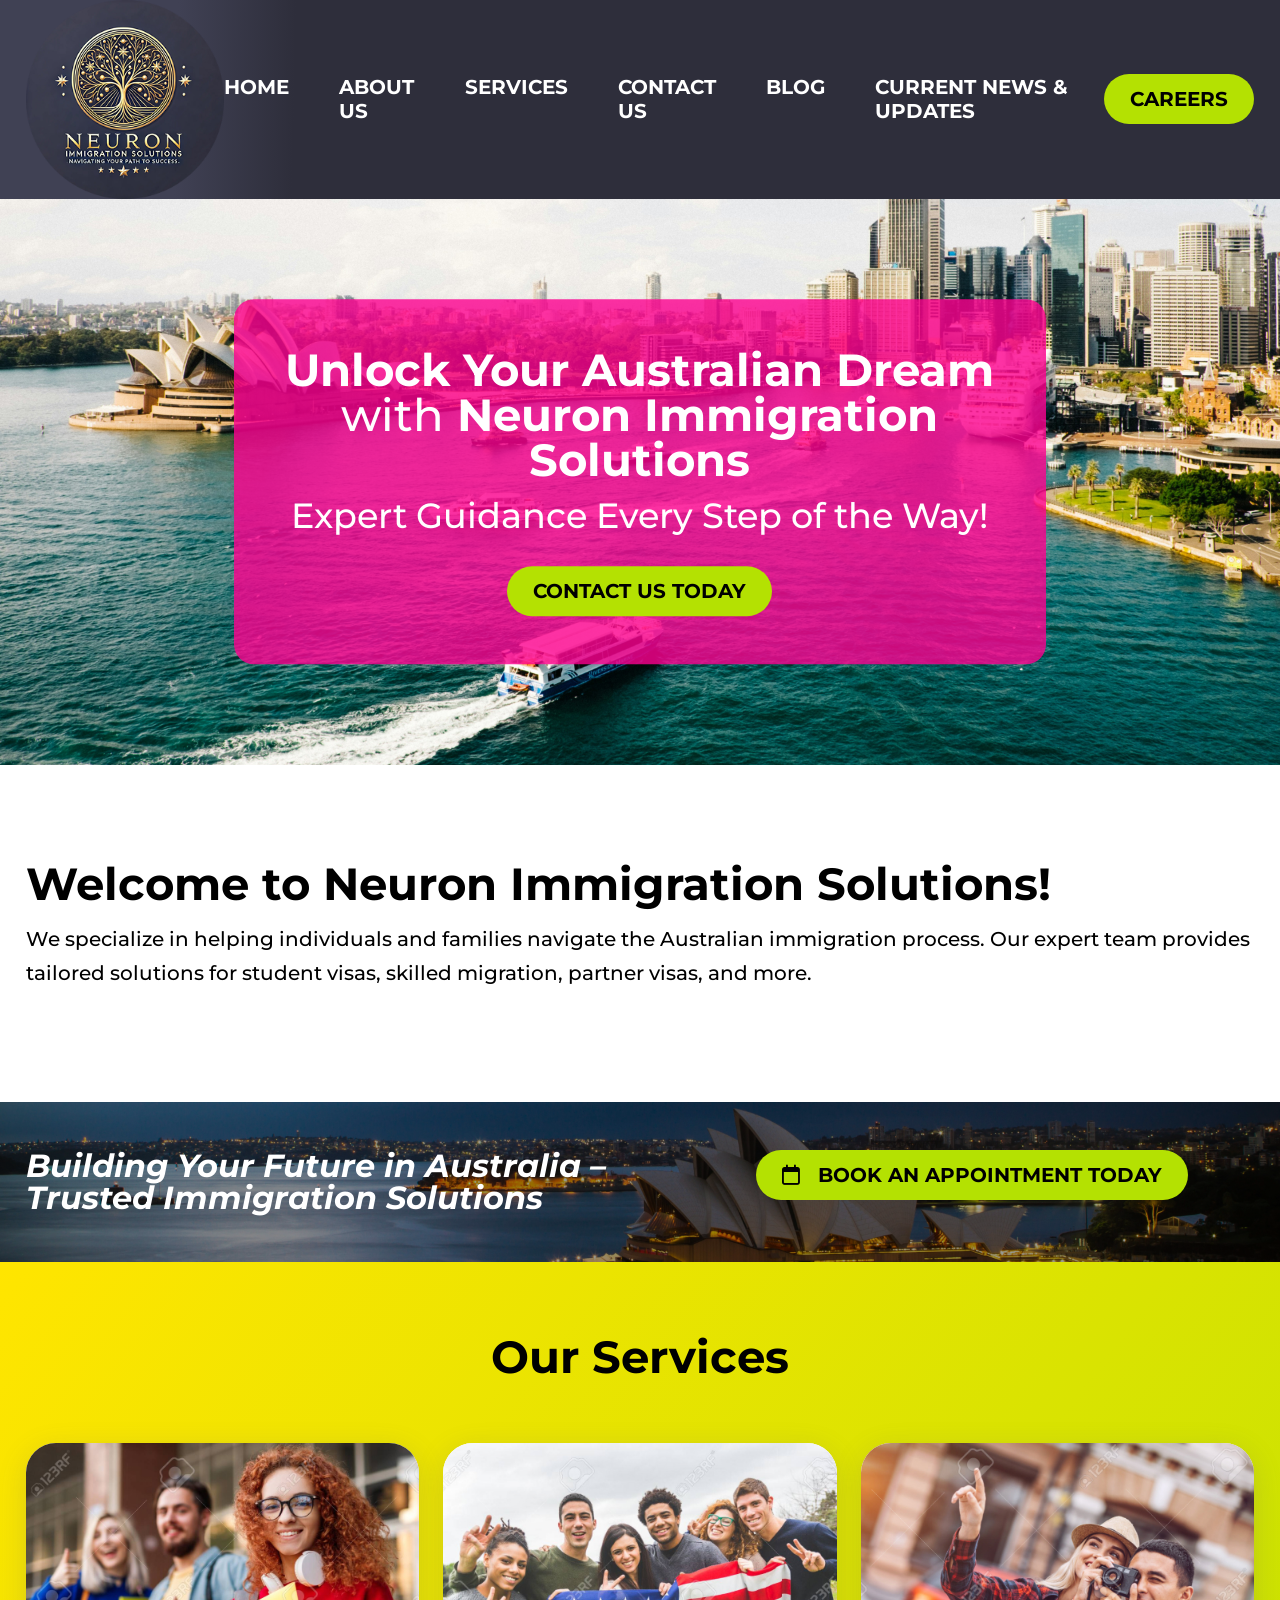
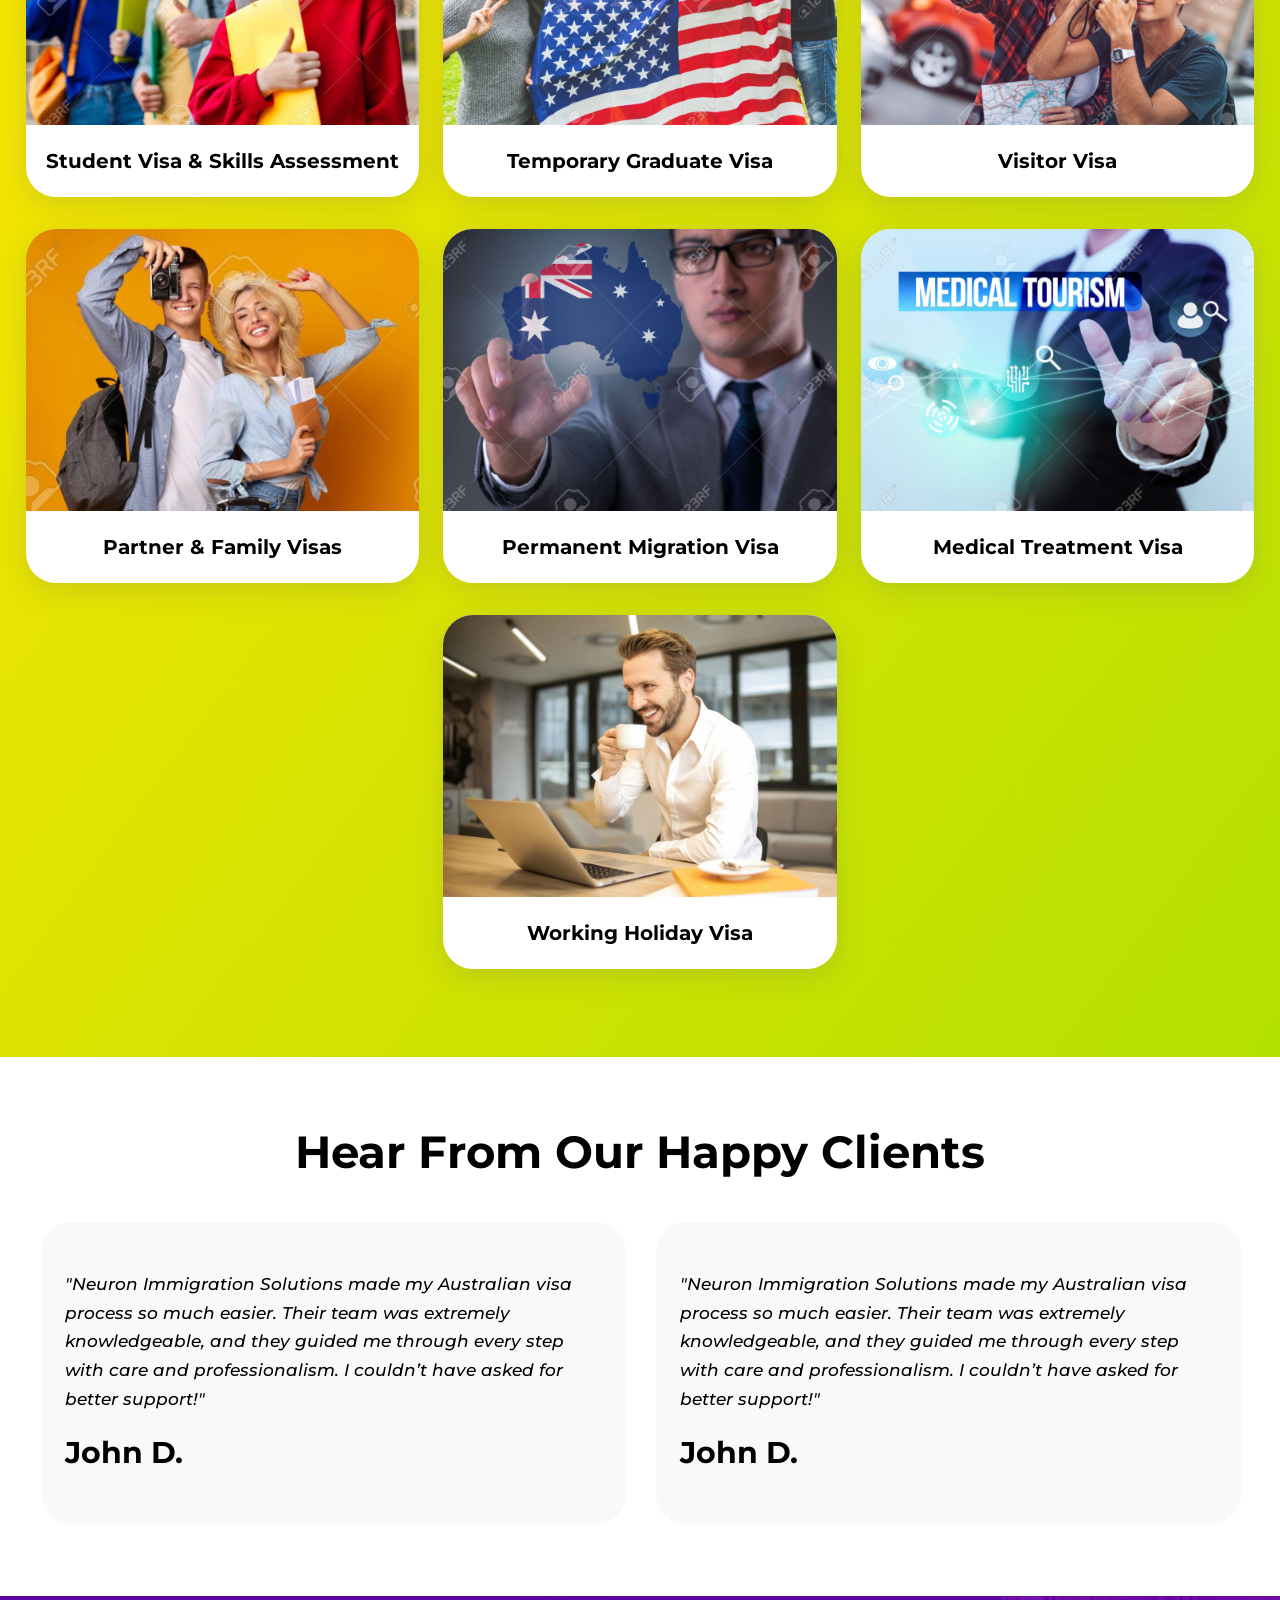
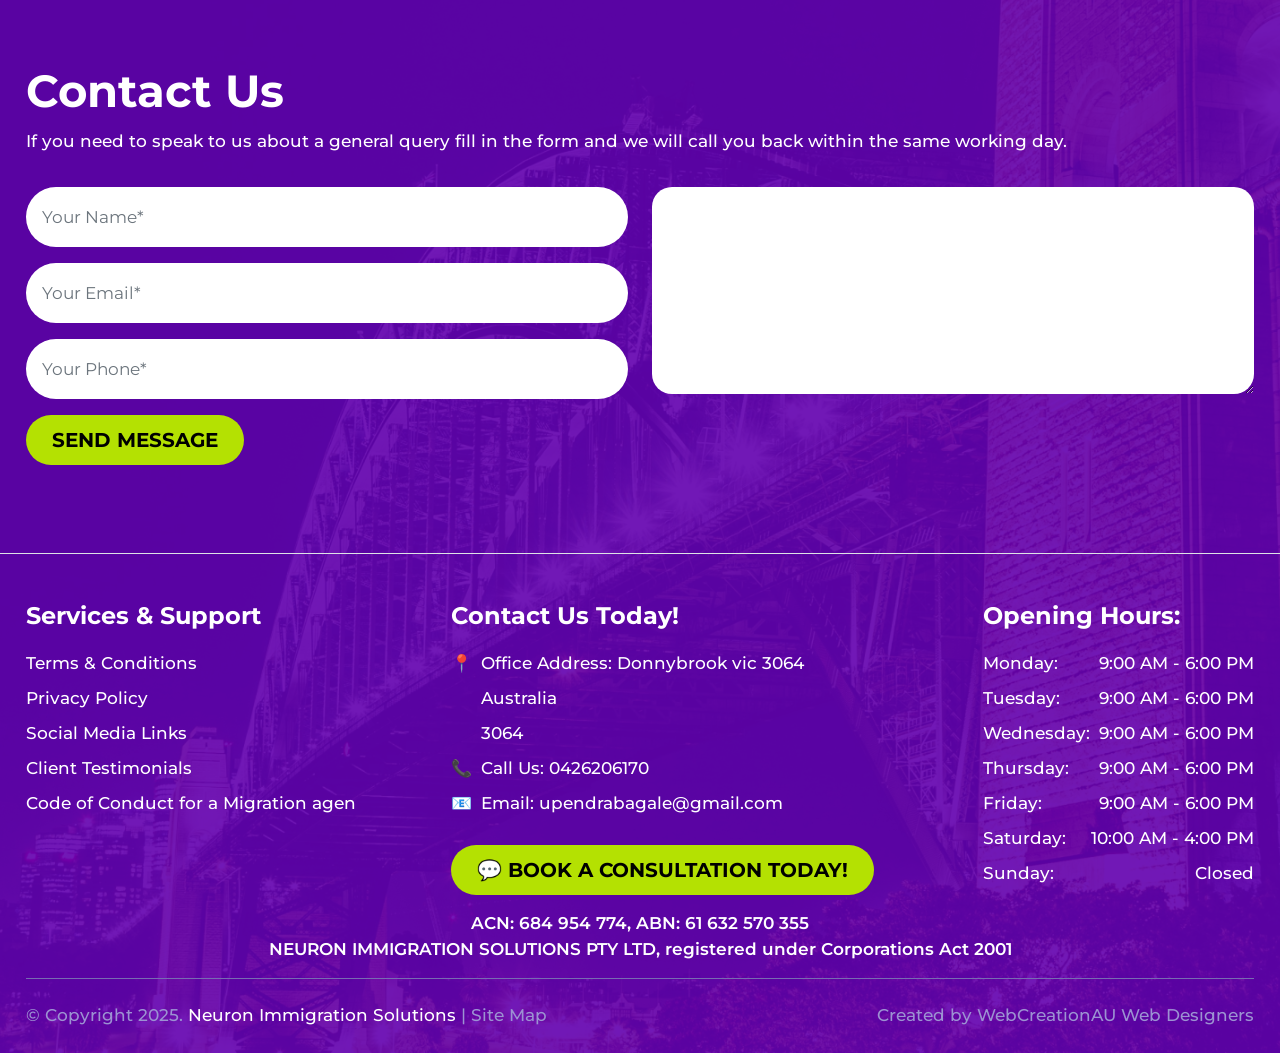
==== index.html @ eaa60837 "first commit" ====
<!DOCTYPE html>
<html lang="en">
   <head>
      <meta charset="UTF-8" >
      <meta name="viewport" content="width=device-width, initial-scale=1.0" >
      <link href="assets/css/bootstrap.min.css" rel="stylesheet" >
      <link rel="stylesheet" href="assets/css/slick.css">
      <link rel="stylesheet" href="assets/css/slick-theme.css">
    <link rel="stylesheet" href="https://cdnjs.cloudflare.com/ajax/libs/font-awesome/6.7.2/css/all.min.css">
      <link rel="stylesheet" href="assets/css/animate.css">
      <link rel="stylesheet" href="assets/css/style.css" >
      <link rel="icon" type="image/icon" href="assets/images/favicon.png" >
      <title>Expoworld</title>
   </head>
   <body>
      <button  onclick="topFunction()" id="ScrollToTop"  title="Go to top" style="display: inline-block;">
         <i class="fa-solid fa-angle-up"></i>   
      </button>
      <header class="  bg-secondary">
         <div class="main-header ">

            <nav class="navbar  navbar-expand-lg p-0  ">
               <div class="container ">
                 <a href="index.html" class="navbar-brand p-0 me-0 ">
                  <img src="assets/images/logo.png" alt="Site Logo" class="img-fluid w-100">
                 </a>
                 <div class="nav-right ">
                  
                     <div class="offcanvas offcanvas-start  " id="navbarOffcanvas"
                           tabindex="-1" aria-labelledby="offcanvasNavbarLabel">
                           <div class="offcanvas-header d-block d-lg-none">
                           <button type="button" class="btn-close btn-close-white text-reset" data-bs-dismiss="offcanvas" aria-label="Close"></button>
                           </div>
                           <div class="offcanvas-body d-lg-flex align-items-center gap-xl-4 gap-3 py-xl-0 py-2">          
                           <ul class="navbar-nav justify-content-lg-end flex-grow-1 ">
                              <li class="nav-item">
                                 <a class="nav-link active" href="index.html">Home </a>
                              </li>
                              <li class="nav-item">
                                 <a class="nav-link " href="#">About Us  </a>
                              </li>
                            
                              <li class="nav-item">
                                 <a class="nav-link " href="#">Services </a>
                              </li>
                              <li class="nav-item">
                                 <a class="nav-link " href="#">Contact Us </a>
                              </li>
                              <li class="nav-item">
                                 <a class="nav-link " href="#"> Blog </a>
                              </li>
                              <li class="nav-item">
                                 <a class="nav-link " href="#"> Current News & Updates </a>
                              </li>
                              
                           </ul>
                           
                           <div class="nav-btns">
                              <a href="#" class="btn btn-warning">
                                 Careers
                              </a>
                           </div>
                           
                           
                           </div>
                     </div>  
                     <button class="navbar-toggler ms-3" type="button"
                     data-bs-toggle="offcanvas" 
                     data-bs-target="#navbarOffcanvas"
                     aria-controls="navbarOffcanvas"
                     aria-expanded="false" aria-label="Toggle navigation">
                     <span class="navbar-toggler-icon">
                        <i class="fa-solid fa-bars"></i>
                     </span>
                  </button>
                 </div>
                

               </div>
             </nav>
         </div>
      </header>




      <div class="banner-sec">
         <div id="carouselExampleCaptions" class="carousel slide" >

            <div class="carousel-inner position-relative">
              <div class="carousel-item active">
                <img src="assets/images/hero-banner.jpg" class="img-fluid w-100 h-100 object-cover" alt="Hero banner">
                  <div class="container position-absolute top-50 start-50 translate-middle   w-100 ">
                     <div class="row justify-content-center">
                        <div class="col-md-8">
                           <div class="banner-wrap py-5 px-3 bg-danger rounded-2">
                              <div class="carousel-text text-center  wow animate__fadeInUp">
                             
                                 <h1 class="fw-700 text-white mb-2 ">
                                    Unlock Your Australian Dream <span class="fw-500">with</span> Neuron Immigration Solutions
                                 </h1>
                                 <p class="fs-35 fw-500 text-white mb-4">
                                    Expert Guidance Every Step of the Way!
                                 </p>
                                 
                                <a href="#" class="btn btn-warning">
                                 Contact Us today
                                </a>
                                
                               </div>
                           </div>
                        </div>
                     </div>
                  </div>
              </div>


            </div>

          </div>
      </div>


      <div class="welcome-sec py-5">
         <div class="container py-lg-5">
            <div class="welcome-wrap">
               <div class="welcome-text">
                  <h2 class="h1 fw-700 text-black-50 mb-3">
                     Welcome to Neuron Immigration Solutions!
                  </h2>
                  <p class="fs-20 fw-500 lh-1-7">
                     We specialize in helping individuals and families navigate the Australian immigration process. Our expert team provides tailored solutions for student visas, skilled migration, partner visas, and more.
                  </p>
               </div>
            </div>
         </div>
      </div>

      <div class="appointment-sec py-5">
         <div class="container position-relative">
            <div class="row">
               <div class="col-md-7">
                  <div class="appointment-text">
                     <h2 class="fs-50 lh-1 fw-700 mb-0 text-white">
                       <i> Building Your Future in Australia – Trusted Immigration Solutions</i>
                     </h2>
                  </div>
               </div>
               <div class="col-md-5">
                  <div class="appointment-btn">
                     <a href="#" class="btn btn-warning">
                        <i class="fa-regular fa-calendar"></i>
                        &nbsp;
                        Book an Appointment Today
                     </a>
                  </div>
               </div>
            </div>
         </div>
      </div>
      <div class="services-sec py-5 bg-warning">
         <div class="container py-lg-4">
            <div class="services-heading text-center">
               <h2 class=" h1 fw-700 mb-5 ">
                  Our Services
               </h2>
            </div>
            <div class="row justify-content-center">
               <div class="col-md-4 my-3 ">
                  <div class="services-wrap bg-white overflow-hidden rounded-3">
                     <div class="services-img">
                        <img src="assets/images/services-img-1.jpg" alt="Services Img" class="img-fluid w-100 h-100 object-cover">
                     </div>
                     <div class="services-text text-center py-4 px-1">
                        <h4 class="mb-0 fs-20 fw-700">
                           Student Visa & Skills Assessment
                        </h4>
                     </div>
                  </div>
               </div>
               <div class="col-md-4 my-3 ">
                  <div class="services-wrap bg-white overflow-hidden rounded-3">
                     <div class="services-img">
                        <img src="assets/images/services-img-2.jpg" alt="Services Img" class="img-fluid w-100 h-100 object-cover">
                     </div>
                     <div class="services-text text-center py-4 px-1">
                        <h4 class="mb-0 fs-20 fw-700">
                           Temporary Graduate Visa
                        </h4>
                     </div>
                  </div>
               </div>
               <div class="col-md-4 my-3 ">
                  <div class="services-wrap bg-white overflow-hidden rounded-3">
                     <div class="services-img">
                        <img src="assets/images/services-img-3.jpg" alt="Services Img" class="img-fluid w-100 h-100 object-cover">
                     </div>
                     <div class="services-text text-center py-4 px-1">
                        <h4 class="mb-0 fs-20 fw-700">
                           Visitor Visa
                        </h4>
                     </div>
                  </div>
               </div>
               <div class="col-md-4 my-3 ">
                  <div class="services-wrap bg-white overflow-hidden rounded-3">
                     <div class="services-img">
                        <img src="assets/images/services-img-4.jpg" alt="Services Img" class="img-fluid w-100 h-100 object-cover">
                     </div>
                     <div class="services-text text-center py-4 px-1">
                        <h4 class="mb-0 fs-20 fw-700">
                           Partner & Family Visas
                        </h4>
                     </div>
                  </div>
               </div>
               <div class="col-md-4 my-3 ">
                  <div class="services-wrap bg-white overflow-hidden rounded-3">
                     <div class="services-img">
                        <img src="assets/images/services-img-5.jpg" alt="Services Img" class="img-fluid w-100 h-100 object-cover">
                     </div>
                     <div class="services-text text-center py-4 px-1">
                        <h4 class="mb-0 fs-20 fw-700">
                           Permanent Migration Visa
                        </h4>
                     </div>
                  </div>
               </div>
               <div class="col-md-4 my-3 ">
                  <div class="services-wrap bg-white overflow-hidden rounded-3">
                     <div class="services-img">
                        <img src="assets/images/services-img-6.jpg" alt="Services Img" class="img-fluid w-100 h-100 object-cover">
                     </div>
                     <div class="services-text text-center py-4 px-1">
                        <h4 class="mb-0 fs-20 fw-700">
                           Medical Treatment Visa
                        </h4>
                     </div>
                  </div>
               </div>
               <div class="col-md-4 my-3 ">
                  <div class="services-wrap bg-white overflow-hidden rounded-3">
                     <div class="services-img">
                        <img src="assets/images/services-img-7.jpg" alt="Services Img" class="img-fluid w-100 h-100 object-cover">
                     </div>
                     <div class="services-text text-center py-4 px-1 ">
                        <h4 class="mb-0 fs-20 fw-700">
                           Working Holiday Visa
                        </h4>
                     </div>
                  </div>
               </div>
            </div>
         </div>
      </div>

      <div class="testimonial-sec py-5">
         <div class="container py-lg-4">
            <div class="testimonial-heading text-center">
               <h2 class="h1 fw-700 mb-5">
                  Hear From Our Happy Clients
               </h2>
            </div>
            <div class="testimonial-wrap">
               <div class="testimonial-bx px-4 py-5 bg-light rounded-3">
                  <p class="fs-17 fw-500 lh-1-7 mb-4">
                     <i>
                        "Neuron Immigration Solutions made my Australian visa process so much easier. Their team was extremely knowledgeable, and they guided me through every step with care and professionalism. I couldn’t have asked for better support!"
                     </i>
                  </p>
                  <h4 class="fs-30 lh-1 fw-700 ">
                     John D.
                  </h4>
               </div>
               <div class="testimonial-bx px-4 py-5 bg-light rounded-3">
                  <p class="fs-17 fw-500 lh-1-7 mb-4">
                     <i>
                        "Neuron Immigration Solutions made my Australian visa process so much easier. Their team was extremely knowledgeable, and they guided me through every step with care and professionalism. I couldn’t have asked for better support!"
                     </i>
                  </p>
                  <h4 class="fs-30 lh-1 fw-700 ">
                     John D.
                  </h4>
               </div>
               <div class="testimonial-bx px-4 py-5 bg-light rounded-3">
                  <p class="fs-17 fw-500 lh-1-7 mb-4">
                     <i>
                        "Neuron Immigration Solutions made my Australian visa process so much easier. Their team was extremely knowledgeable, and they guided me through every step with care and professionalism. I couldn’t have asked for better support!"
                     </i>
                  </p>
                  <h4 class="fs-30 lh-1 fw-700 ">
                     John D.
                  </h4>
               </div>
            </div>
         </div>
      </div>

      <div class="marge-sec position-relative">
         <div class="contact-sec py-5 position-relative border-1 border-bottom">
            <div class="container py-lg-4">
               <div class="contact-heading">
                  <h2 class="h1 fw-700 mb-3 text-white">
                     Contact Us
                  </h2>
                  <p class="fs-17 fw-500 text-white">
                     If you need to speak to us about a general query fill in the form and we will call you back within the same working day.
                  </p>
               </div>
               <form>
                  <div class="row">
                     <div class="col-md-6">
                        <div class="form-group my-3">
                           <input type="text" placeholder="Your Name*" class="form-control rounded-pill border-0 fs-17 px-3">
                        </div>
                        <div class="form-group my-3">
                           <input type="email" placeholder="Your Email*" class="form-control rounded-pill border-0 fs-17 px-3">
                        </div>
                        <div class="form-group my-3">
                           <input type="tel" placeholder="Your Phone*" class="form-control rounded-pill border-0 fs-17 px-3">
                        </div>
                         <div class="form-group my-3">
                           <button class="btn btn-warning">
                              send message
                           </button>
                        </div>
                     </div>
                     <div class="col-md-6">
                        <div class="form-group text-area-group my-3">
                           <textarea  placeholder="Your Message" class="form-control rounded-2 border-0 fs-17 px-3 h-100"> </textarea>
                        </div>
                     
                      </div>
                  </div>
               </form>
            </div>

         </div>

         <footer class="pt-5 position-relative">
            <div class="container">
               <div class="row gx-lg-5">
                  <div class="col-md-4">
                     <div class="footer-wrap">
                        <h4 class="fs-25 fw-700 text-white mb-3">
                           Services & Support
                        </h4>
                        <ul>
                           <li>
                              <a href="#">
                                 Terms & Conditions
                              </a>
                           </li>
                           <li>
                              <a href="#">
                                 Privacy Policy
                              </a>
                           </li>
                           <li>
                              <a href="#">
                                 Social Media Links
                              </a>
                           </li>
                           <li>
                              <a href="#">
                                 Client Testimonials
                              </a>
                           </li>
                           <li>
                              <a href="#">
                                 Code of Conduct for a Migration agen
                              </a>
                           </li>
                        </ul>
                     </div>
                  </div>
                  <div class="col-md-5">
                     <div class="footer-wrap footer-contact-wrap">
                        <h4 class="fs-25 fw-700 text-white mb-3">
                           Contact Us Today!
                        </h4>
                        <ul>
                           <li>
                              
                              Office Address: Donnybrook vic 3064
                              <br />
                              Australia
                              <br />
                              3064
                           </li>
                           <li>
                              
                              <a href="tel:0426206170">
                                 Call Us: 0426206170
                              </a>
                           </li>
                           <li>
                              
                              <a href="mailto:upendrabagale@gmail.com">
                                 Email: upendrabagale@gmail.com
                              </a>
                           </li>
                        
                        </ul>
                        <a href="#" class="btn btn-warning mt-4">
                           💬 Book a Consultation Today!
                        </a>
                     </div>
                  </div>
                  <div class="col-md-3">
                     <div class="footer-wrap">
                        <h4 class="fs-25 fw-700 text-white mb-3">
                           Opening Hours:
                        </h4>
                        <ul>
                           <li class="d-flex justify-content-between align-items-center">
                             <span class="text-start">
                              Monday:
                             </span>
                             <span class="text-end">
                              9:00 AM - 6:00 PM
                             </span>
                           </li>
                           <li class="d-flex justify-content-between align-items-center">
                              <span class="text-start">
                                 Tuesday:
                              </span>
                              <span class="text-end">
                                 9:00 AM - 6:00 PM
                              </span>
                            </li>
                            <li class="d-flex justify-content-between align-items-center">
                              <span class="text-start">
                                 Wednesday:
                              </span>
                              <span class="text-end">
                                 9:00 AM - 6:00 PM
                              </span>
                            </li>
                            <li class="d-flex justify-content-between align-items-center">
                              <span class="text-start">
                                 Thursday:
                              </span>
                              <span class="text-end">
                                 9:00 AM - 6:00 PM
                              </span>
                            </li>
                            <li class="d-flex justify-content-between align-items-center">
                              <span class="text-start">
                                 Friday:
                              </span>
                              <span class="text-end">
                                 9:00 AM - 6:00 PM
                              </span>
                            </li>
                            <li class="d-flex justify-content-between align-items-center">
                              <span class="text-start">
                                 Saturday:
                              </span>
                              <span class="text-end">
                                 10:00 AM - 4:00 PM
                              </span>
                            </li>
                            <li class="d-flex justify-content-between align-items-center">
                              <span class="text-start">
                                 Sunday:
                              </span>
                              <span class="text-end">
                                 Closed
                              </span>
                            </li>
                          
                        </ul>
                     </div>
                  </div>
               </div>
               <div class="footer-bottom text-center my-3">
                  <p class="fs-17 fw-600 text-white ">
                     ACN: 684 954 774, ABN: 61 632 570 355
                     <br>
                     NEURON IMMIGRATION SOLUTIONS PTY LTD, registered under Corporations Act 2001
                  </p>
               </div>
               <div class="copy-right border-top border-1 py-4 d-flex justify-content-between">
                  <p class="fs-17 fw-500 mb-0">
                     © Copyright 2025. <span class="text-white">Neuron Immigration Solutions</span> | Site Map
                  </p>
                  <p class="fs-17 fw-500 mb-0">
                     Created by WebCreationAU Web Designers
                  </p>
               </div>
            </div>
         </footer>


      </div>

    





      <script src="assets/js/jquery-3.7.1.js"></script>
      <script src="assets/js/slick.min.js"></script>
      <script src="assets/js/wow.js"></script>
      <script src="assets/js/bootstrap.bundle.min.js"></script>
      <script src="assets/js/custom.js"></script>
      <script>new WOW({ animateClass: 'animate__animated' }).init();</script>
   </body>
</html>
---- assets/css/style.css ----
@import url('https://fonts.googleapis.com/css2?family=Montserrat:ital,wght@0,100..900;1,100..900&display=swap');
*{
    margin: 0;
    padding: 0;
    box-sizing: border-box;
}
body{
    font-family: "Montserrat", sans-serif;
    color: #000;
}

ul{
    list-style: none;
    padding-left: 0;
    margin-bottom: 0;
}
a{
    text-decoration: none;
}
.container{
    max-width: 1540px;
    width: 100%;
    padding-left: 2%;
    padding-right: 2%;
    margin: auto;
}
.object-cover{
    object-fit: cover;
}
.rounded-1{
    border-radius: 10px !important;
}
.rounded-2{
    border-radius: 20px !important;
}
.rounded-3{
    border-radius: 30px !important;
}


.bg-dark{
    background-color: #000 !important;
}
.text-black-50{
    color: #000 !important;
}
.bg-secondary{
    background: linear-gradient(
        91.3deg,
        rgba(64, 65, 84, 1) 13.863252103328705%,
        rgba(46, 46, 59, 1) 23.076923191547394%
      ) !important;

}
.bg-warning{
    background: linear-gradient(
        126.65deg,
        rgba(255, 229, 0, 1) 0%,
        rgba(180, 225, 2, 1) 100%
      ) !important;
}
.bg-danger{
    background-color: #FE0190 !important;
}
.text-light{
    color: #F6F6F8!important;
}

/* .bg-light{
    background-color: #333435  !important;
} */


.fw-300{
    font-weight: 300 !important;
}
.fw-500{
    font-weight: 500 !important;
}
.fw-600{
    font-weight: 600 !important;
}
.fw-700{
    font-weight: 700 !important;
}
.fw-800{
    font-weight: 800 !important;
}


/* 0 */

.ls-001{
    letter-spacing: -0.01em;
}
.ls-002{
    letter-spacing: -0.02em;
}
.ls-100{
    letter-spacing: 0.1em;
}
.ls-150{
    letter-spacing: 0.15em;
}
.ls-200{
    letter-spacing: 0.2em;
}
.ls-300{
    letter-spacing: 0.03em;
}
.ls-500{
    letter-spacing: 0.05em;
}
.ls-002{
     letter-spacing: -0.02em;
}
.ls-004{
    letter-spacing: -0.04em;
}


/* 0 */


/* 01 */
h1, .h1{
    font-size:45px;
    line-height: 1;

}

.fs-13{
    font-size: 13px;
}
.fs-16{
    font-size: 16px;
}
.fs-17{
    font-size: 17px;
}
.fs-18{
    font-size: 18px;
}
.fs-20{
    font-size: 20px !important;
}
.fs-24{
    font-size: 24px;
}
.fs-30{
    font-size: 30px;
}
.fs-35{
    font-size: 35px;
}
.fs-60{
    font-size: 60px;
}
.fs-75{
    font-size: 75px;
}



/* 01 */

/* 02 */
.lh-0-9{
    line-height: 0.9;
}
.lh-1-2{
    line-height: 1.2;
}
.lh-1-3{
    line-height: 1.3;
}
.lh-1-4{
    line-height: 1.4;
}
.lh-1-5{
    line-height: 1.5;
}
.lh-1-7{
    line-height: 1.7;
}
.lh-1-8{
    line-height: 1.8;
}
.lh-2{
    line-height: 2;
}
/* 02 */



.btn {
    padding: 13px 26px;
    border: none;
    border-radius: 40px;
    font-size: 20px;
    line-height: normal;
    font-weight: 700;
    text-transform: uppercase;
}
.btn-warning{
    color: #000;
    background-color: #B4E102;
    border-color:#B4E102;
}



/* .scroll header {
    position: sticky;
    top: 0;
    left: 0;
    width: 100%;
    z-index: 99;
    box-shadow: rgba(100, 100, 111, 0.2) 0px 7px 29px 0px;
} */

.navbar-brand{
    display: inline-block;
    width: 230px;
}
/* .scroll .site-logo, .scroll .navbar-brand{
    width: 150px;
} */
.navbar-nav .nav-link {
    padding: 0 !important;
    color: #ffffff;
    font-size: 20px;
    line-height: normal;
    font-weight: 700;
    text-transform: uppercase;
}
.navbar-nav>li+li {
    margin-left: 50px;
}
.navbar-nav .nav-link:hover, .navbar-nav .nav-link.active{
    /* background: #133D7B; */
}

button#ScrollToTop {
    position: fixed;
    bottom: 10px;
    right: 10px;
    background: transparent;
    height: 40px;
    width: 40px;
    border-radius: 50%;
    border: 2px solid #61a0ff;
    z-index: 99;
    color: #61a0ff;
}

button#ScrollToTop:hover {
    background: #61a0ff;
    color: #fff;
}

@media(min-width:992px){
    div#navbarOffcanvas {
        position: inherit !important;
        flex-direction: row;
        visibility: visible;
        width: auto;
        transform: translateX(0%);
        border-right: 0;
        margin-left: 0;
        background-color: transparent;
    }
    .offcanvas-body {
        flex-grow: 0;
        padding: 0;
        overflow-y: auto;
    }
}

.banner-wrap.bg-danger {
    background-color: rgb(254 1 144 / 80%) !important;
}
.appointment-sec{
    background-image: url(../images/appointment-bg.jpg);
    background-position: center;
    background-repeat: no-repeat;
    background-size: cover;
    position: relative;
}
.appointment-sec::before{
    content: '';
    position: absolute;
    top: 0;
    left: 0;
    height: 100%;
    width: 100%;
    background-color: rgb(0 0 0 / 40%);
}

.services-wrap{
    box-shadow: rgba(100, 100, 111, 0.2) 0px 7px 29px 0px;
}
.slick-slide {
    padding: 0 15px;
}
.marge-sec{
background-image: url(../images/marge-sec-bg.jpg);
background-position: center;
background-repeat: no-repeat;
background-size: cover;
position: relative;
}
.marge-sec::before{
    content: '';
    position: absolute;
    top: 0;
    left: 0;
    height: 100%;
    width: 100%;
    background-color: rgb(99 1 176 / 90%);
}
.form-control{
    height: 60px;
    background-color: #fff;
}
.text-area-group{
    height: 67%;
    font-weight: 500;
    color:#000000;
}
.footer-wrap ul li a, .footer-wrap ul li {
    color: #ffffff;
    font-size: 17px;
    line-height: 35px;
    font-weight: 500;
}
.footer-contact-wrap ul li{
    padding-left: 30px;
    position: relative;
}
.footer-contact-wrap ul li::before{
    content: '📍';
    position: absolute;
    top: 0;
    left: 0;
    height: 15px;
    width: 15px;
}
.footer-contact-wrap ul li:nth-child(2)::before {
    content: '📞';
}
.footer-contact-wrap ul li:nth-child(3)::before {
    content: '📧';
}
.copy-right p{
    color:#9C92D2;
}
.copy-right{
    border-color: #776CB2 !important;
}
@media(max-width:991px){
    .navbar-toggler {
        font-size: 30px;
        padding: 0;
        color: #000;
    }
    .navbar-toggler-icon {
        width: auto;
        height: auto;
    }
    .navbar-toggler:focus {
        box-shadow: none;
    }
    div#navbarOffcanvas {
        background: #4087f1;
        border-right: 0 !important;
        padding: 35px !important;
        width: 300px;
    }
    .navbar-nav>li+li {
        margin-left: 0;
    }
    .navbar-nav .nav-link {
        text-align: center;
        margin: 5px 0;
    }
    .offcanvas-header .btn-close {
        position: absolute;
        top: 20px;
        right: 20px;
        filter: brightness(1) invert(0);
        opacity: 1;
    }
    .offcanvas-header {
        padding: 0;
    }

}
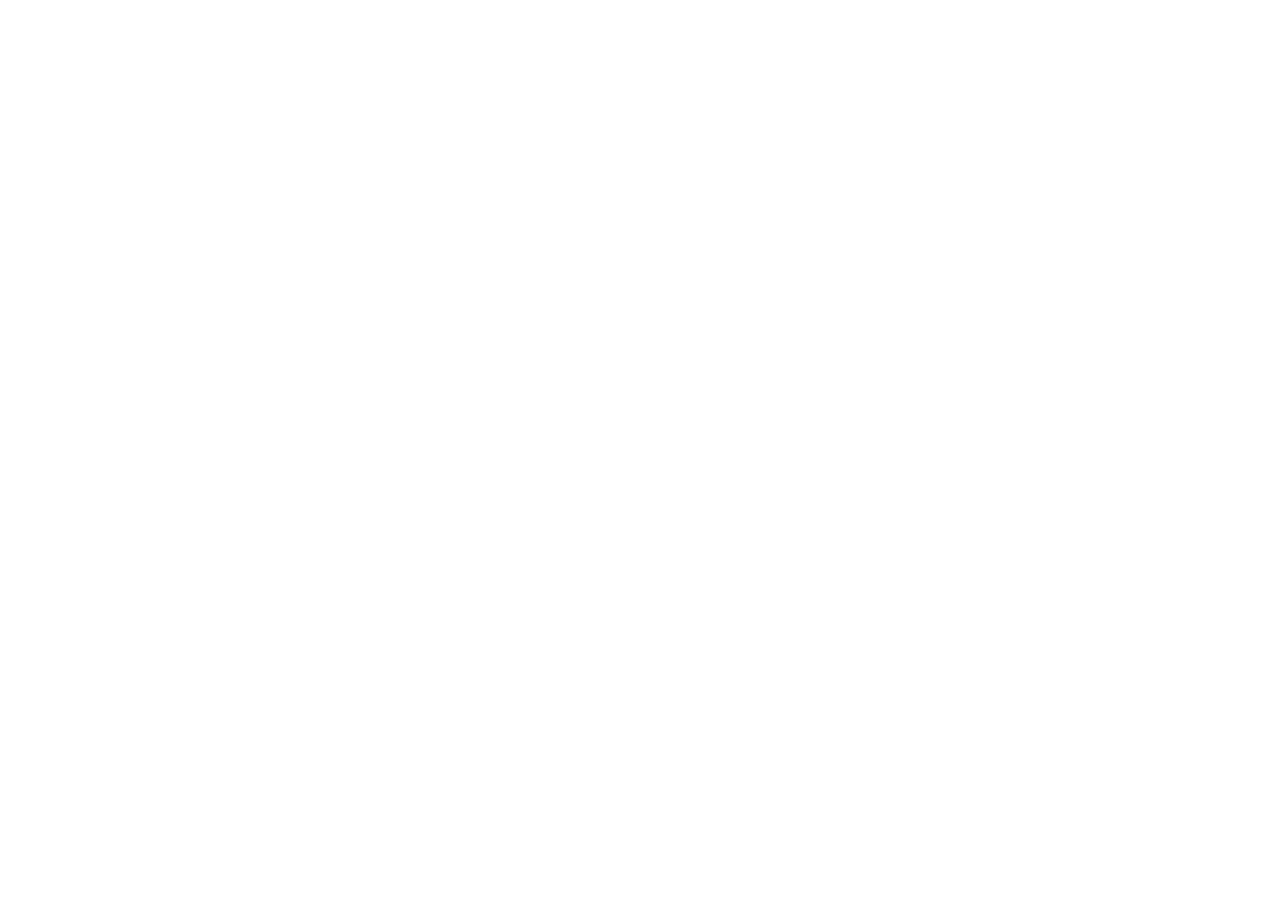
==== commit d3f00c00: "add" ====
--- a/index.html
+++ b/index.html
@@ -10,7 +10,7 @@
       <link rel="stylesheet" href="assets/css/animate.css">
       <link rel="stylesheet" href="assets/css/style.css" >
       <link rel="icon" type="image/icon" href="assets/images/favicon.png" >
-      <title>Expoworld</title>
+      <title>Neuron Immigration Solutions/title>
    </head>
    <body>
       <button  onclick="topFunction()" id="ScrollToTop"  title="Go to top" style="display: inline-block;">
@@ -37,14 +37,14 @@
                                  <a class="nav-link active" href="index.html">Home </a>
                               </li>
                               <li class="nav-item">
-                                 <a class="nav-link " href="#">About Us  </a>
+                                 <a class="nav-link " href="about-us.html">About Us  </a>
                               </li>
                             
                               <li class="nav-item">
                                  <a class="nav-link " href="#">Services </a>
                               </li>
                               <li class="nav-item">
-                                 <a class="nav-link " href="#">Contact Us </a>
+                                 <a class="nav-link " href="c">Contact Us </a>
                               </li>
                               <li class="nav-item">
                                  <a class="nav-link " href="#"> Blog </a>
@@ -55,7 +55,7 @@
                               
                            </ul>
                            
-                           <div class="nav-btns">
+                           <div class="nav-btns mt-3 mt-lg-0">
                               <a href="#" class="btn btn-warning">
                                  Careers
                               </a>
@@ -138,16 +138,16 @@
 
       <div class="appointment-sec py-5">
          <div class="container position-relative">
-            <div class="row">
+            <div class="row justify-content-center">
                <div class="col-md-7">
-                  <div class="appointment-text">
+                  <div class="appointment-text text-center text-md-start">
                      <h2 class="fs-50 lh-1 fw-700 mb-0 text-white">
                        <i> Building Your Future in Australia – Trusted Immigration Solutions</i>
                      </h2>
                   </div>
                </div>
-               <div class="col-md-5">
-                  <div class="appointment-btn">
+               <div class="col-md-5 mt-4 mt-md-0">
+                  <div class="appointment-btn text-center text-md-end">
                      <a href="#" class="btn btn-warning">
                         <i class="fa-regular fa-calendar"></i>
                         &nbsp;
@@ -158,15 +158,45 @@
             </div>
          </div>
       </div>
+
+      <div class="choose-sec py-5">
+         <div class="container py-lg-4">
+            <div class="choose-wrap d-flex justify-content-center mx-auto flex-wrap w-75 position-relative">
+               <div class="choose-heading border-5 border border-dark d-flex justify-content-center align-items-center p-lg-5 p-4 bg-white position-absolute top-50 start-50 translate-middle">
+                  <h2 class="fs-65 fw-700 lh-0-9 text-center">
+                     Why Choose Us?
+                  </h2>
+               </div>
+               <div class="choose-bx  bg-primary d-flex justify-content-center align-items-center rounded-circle p-lg-5 p-4 text-center">
+                  <p class="fs-35 fw-700 mb-0 text-white">
+                     Registered Migration Agent
+                  </p>
+               </div>
+               <div class="choose-bx  bg-danger d-flex justify-content-center align-items-center rounded-circle p-lg-5 p-4 text-center">
+                  <p class="fs-35 fw-700 mb-0 text-white">
+                     Personalised Visa Solution
+                  </p>
+               </div>
+               <div class="choose-bx  bg-info d-flex justify-content-center align-items-center rounded-circle p-lg-5 p-4 text-center">
+                  <p class="fs-35 fw-700 mb-0 text-white">
+                    Transparent & Ethical Process
+                  </p>
+               </div>
+               
+            </div>
+         </div>
+      </div>
+
+
       <div class="services-sec py-5 bg-warning">
          <div class="container py-lg-4">
             <div class="services-heading text-center">
-               <h2 class=" h1 fw-700 mb-5 ">
+               <h2 class=" h1 fw-700 mb-md-5 mb-4 ">
                   Our Services
                </h2>
             </div>
             <div class="row justify-content-center">
-               <div class="col-md-4 my-3 ">
+               <div class="col-md-4 col-sm-6 my-3 ">
                   <div class="services-wrap bg-white overflow-hidden rounded-3">
                      <div class="services-img">
                         <img src="assets/images/services-img-1.jpg" alt="Services Img" class="img-fluid w-100 h-100 object-cover">
@@ -178,7 +208,7 @@
                      </div>
                   </div>
                </div>
-               <div class="col-md-4 my-3 ">
+               <div class="col-md-4 col-sm-6 my-3 ">
                   <div class="services-wrap bg-white overflow-hidden rounded-3">
                      <div class="services-img">
                         <img src="assets/images/services-img-2.jpg" alt="Services Img" class="img-fluid w-100 h-100 object-cover">
@@ -190,7 +220,7 @@
                      </div>
                   </div>
                </div>
-               <div class="col-md-4 my-3 ">
+               <div class="col-md-4 col-sm-6 my-3 ">
                   <div class="services-wrap bg-white overflow-hidden rounded-3">
                      <div class="services-img">
                         <img src="assets/images/services-img-3.jpg" alt="Services Img" class="img-fluid w-100 h-100 object-cover">
@@ -202,7 +232,7 @@
                      </div>
                   </div>
                </div>
-               <div class="col-md-4 my-3 ">
+               <div class="col-md-4 col-sm-6 my-3 ">
                   <div class="services-wrap bg-white overflow-hidden rounded-3">
                      <div class="services-img">
                         <img src="assets/images/services-img-4.jpg" alt="Services Img" class="img-fluid w-100 h-100 object-cover">
@@ -214,7 +244,7 @@
                      </div>
                   </div>
                </div>
-               <div class="col-md-4 my-3 ">
+               <div class="col-md-4 col-sm-6 my-3 ">
                   <div class="services-wrap bg-white overflow-hidden rounded-3">
                      <div class="services-img">
                         <img src="assets/images/services-img-5.jpg" alt="Services Img" class="img-fluid w-100 h-100 object-cover">
@@ -226,7 +256,7 @@
                      </div>
                   </div>
                </div>
-               <div class="col-md-4 my-3 ">
+               <div class="col-md-4 col-sm-6 my-3 ">
                   <div class="services-wrap bg-white overflow-hidden rounded-3">
                      <div class="services-img">
                         <img src="assets/images/services-img-6.jpg" alt="Services Img" class="img-fluid w-100 h-100 object-cover">
@@ -238,7 +268,7 @@
                      </div>
                   </div>
                </div>
-               <div class="col-md-4 my-3 ">
+               <div class="col-md-4 col-sm-6 my-3 ">
                   <div class="services-wrap bg-white overflow-hidden rounded-3">
                      <div class="services-img">
                         <img src="assets/images/services-img-7.jpg" alt="Services Img" class="img-fluid w-100 h-100 object-cover">
@@ -254,7 +284,7 @@
          </div>
       </div>
 
-      <div class="testimonial-sec py-5">
+      <div class="testimonial-sec py-5 overflow-hidden">
          <div class="container py-lg-4">
             <div class="testimonial-heading text-center">
                <h2 class="h1 fw-700 mb-5">
@@ -310,26 +340,29 @@
                <form>
                   <div class="row">
                      <div class="col-md-6">
-                        <div class="form-group my-3">
+                        <div class="form-group ">
                            <input type="text" placeholder="Your Name*" class="form-control rounded-pill border-0 fs-17 px-3">
                         </div>
-                        <div class="form-group my-3">
+                        <div class="form-group my-4">
                            <input type="email" placeholder="Your Email*" class="form-control rounded-pill border-0 fs-17 px-3">
                         </div>
-                        <div class="form-group my-3">
+                        <div class="form-group ">
                            <input type="tel" placeholder="Your Phone*" class="form-control rounded-pill border-0 fs-17 px-3">
                         </div>
-                         <div class="form-group my-3">
+                        
+                     </div>
+                     <div class="col-md-6">
+                        <div class="form-group text-area-group mt-4 mt-md-0">
+                           <textarea  placeholder="Your Message" class="form-control rounded-2 border-0 fs-17 px-3 h-100"> </textarea>
+                        </div>
+                     
+                      </div>
+                      <div class="col-md-12">
+                         <div class="form-group mt-4">
                            <button class="btn btn-warning">
                               send message
                            </button>
                         </div>
-                     </div>
-                     <div class="col-md-6">
-                        <div class="form-group text-area-group my-3">
-                           <textarea  placeholder="Your Message" class="form-control rounded-2 border-0 fs-17 px-3 h-100"> </textarea>
-                        </div>
-                     
                       </div>
                   </div>
                </form>
@@ -340,8 +373,8 @@
          <footer class="pt-5 position-relative">
             <div class="container">
                <div class="row gx-lg-5">
-                  <div class="col-md-4">
-                     <div class="footer-wrap">
+                  <div class="col-lg-4 col-md-6 my-4 my-lg-0">
+                     <div class="footer-wrap text-center text-md-start">
                         <h4 class="fs-25 fw-700 text-white mb-3">
                            Services & Support
                         </h4>
@@ -374,8 +407,8 @@
                         </ul>
                      </div>
                   </div>
-                  <div class="col-md-5">
-                     <div class="footer-wrap footer-contact-wrap">
+                  <div class="col-lg-5 col-md-6 my-4 my-lg-0">
+                     <div class="footer-wrap footer-contact-wrap text-center text-md-start">
                         <h4 class="fs-25 fw-700 text-white mb-3">
                            Contact Us Today!
                         </h4>
@@ -407,13 +440,13 @@
                         </a>
                      </div>
                   </div>
-                  <div class="col-md-3">
-                     <div class="footer-wrap">
+                  <div class="col-lg-3 col-md-6 my-4 my-lg-0">
+                     <div class="footer-wrap text-center text-md-start">
                         <h4 class="fs-25 fw-700 text-white mb-3">
                            Opening Hours:
                         </h4>
                         <ul>
-                           <li class="d-flex justify-content-between align-items-center">
+                           <li class="d-flex justify-content-md-between justify-content-center gap-3 gap-md-0 align-items-center">
                              <span class="text-start">
                               Monday:
                              </span>
@@ -421,7 +454,7 @@
                               9:00 AM - 6:00 PM
                              </span>
                            </li>
-                           <li class="d-flex justify-content-between align-items-center">
+                           <li class="d-flex justify-content-md-between justify-content-center gap-3 gap-md-0 align-items-center">
                               <span class="text-start">
                                  Tuesday:
                               </span>
@@ -429,7 +462,7 @@
                                  9:00 AM - 6:00 PM
                               </span>
                             </li>
-                            <li class="d-flex justify-content-between align-items-center">
+                            <li class="d-flex justify-content-md-between justify-content-center gap-3 gap-md-0 align-items-center">
                               <span class="text-start">
                                  Wednesday:
                               </span>
@@ -437,7 +470,7 @@
                                  9:00 AM - 6:00 PM
                               </span>
                             </li>
-                            <li class="d-flex justify-content-between align-items-center">
+                            <li class="d-flex justify-content-md-between justify-content-center gap-3 gap-md-0 align-items-center">
                               <span class="text-start">
                                  Thursday:
                               </span>
@@ -445,7 +478,7 @@
                                  9:00 AM - 6:00 PM
                               </span>
                             </li>
-                            <li class="d-flex justify-content-between align-items-center">
+                            <li class="d-flex justify-content-md-between justify-content-center gap-3 gap-md-0 align-items-center">
                               <span class="text-start">
                                  Friday:
                               </span>
@@ -453,7 +486,7 @@
                                  9:00 AM - 6:00 PM
                               </span>
                             </li>
-                            <li class="d-flex justify-content-between align-items-center">
+                            <li class="d-flex justify-content-md-between justify-content-center gap-3 gap-md-0 align-items-center">
                               <span class="text-start">
                                  Saturday:
                               </span>
@@ -461,7 +494,7 @@
                                  10:00 AM - 4:00 PM
                               </span>
                             </li>
-                            <li class="d-flex justify-content-between align-items-center">
+                            <li class="d-flex justify-content-md-between justify-content-center gap-3 gap-md-0 align-items-center">
                               <span class="text-start">
                                  Sunday:
                               </span>
@@ -481,11 +514,11 @@
                      NEURON IMMIGRATION SOLUTIONS PTY LTD, registered under Corporations Act 2001
                   </p>
                </div>
-               <div class="copy-right border-top border-1 py-4 d-flex justify-content-between">
-                  <p class="fs-17 fw-500 mb-0">
+               <div class="copy-right border-top border-1 py-4 d-flex justify-content-md-between justify-content-center flex-wrap flex-md-nowrap ">
+                  <p class="fs-17 fw-500 mb-0 text-center text-md-start">
                      © Copyright 2025. <span class="text-white">Neuron Immigration Solutions</span> | Site Map
                   </p>
-                  <p class="fs-17 fw-500 mb-0">
+                  <p class="fs-17 fw-500 mb-0 text-center text-md-end">
                      Created by WebCreationAU Web Designers
                   </p>
                </div>
--- a/assets/css/style.css
+++ b/assets/css/style.css
@@ -1,214 +1,216 @@
-@import url('https://fonts.googleapis.com/css2?family=Montserrat:ital,wght@0,100..900;1,100..900&display=swap');
-*{
-    margin: 0;
-    padding: 0;
-    box-sizing: border-box;
-}
-body{
-    font-family: "Montserrat", sans-serif;
-    color: #000;
-}
-
-ul{
-    list-style: none;
-    padding-left: 0;
-    margin-bottom: 0;
-}
-a{
-    text-decoration: none;
-}
-.container{
-    max-width: 1540px;
-    width: 100%;
-    padding-left: 2%;
-    padding-right: 2%;
-    margin: auto;
-}
-.object-cover{
-    object-fit: cover;
-}
-.rounded-1{
-    border-radius: 10px !important;
-}
-.rounded-2{
-    border-radius: 20px !important;
-}
-.rounded-3{
-    border-radius: 30px !important;
-}
-
-
-.bg-dark{
-    background-color: #000 !important;
-}
-.text-black-50{
-    color: #000 !important;
-}
-.bg-secondary{
-    background: linear-gradient(
-        91.3deg,
-        rgba(64, 65, 84, 1) 13.863252103328705%,
-        rgba(46, 46, 59, 1) 23.076923191547394%
-      ) !important;
-
-}
-.bg-warning{
-    background: linear-gradient(
-        126.65deg,
-        rgba(255, 229, 0, 1) 0%,
-        rgba(180, 225, 2, 1) 100%
-      ) !important;
-}
-.bg-danger{
-    background-color: #FE0190 !important;
-}
-.text-light{
-    color: #F6F6F8!important;
-}
-
+@import url("https://fonts.googleapis.com/css2?family=Montserrat:ital,wght@0,100..900;1,100..900&display=swap");
+* {
+  margin: 0;
+  padding: 0;
+  box-sizing: border-box;
+}
+body {
+  font-family: "Montserrat", sans-serif;
+  color: #000;
+}
+
+ul {
+  list-style: none;
+  padding-left: 0;
+  margin-bottom: 0;
+}
+a {
+  text-decoration: none;
+}
+.container {
+  max-width: 1540px;
+  width: 100%;
+  padding-left: 2%;
+  padding-right: 2%;
+  margin: auto;
+}
+.object-cover {
+  object-fit: cover;
+}
+.rounded-1 {
+  border-radius: 10px !important;
+}
+.rounded-2 {
+  border-radius: 20px !important;
+}
+.rounded-3 {
+  border-radius: 30px !important;
+}
+
+.bg-dark {
+  background-color: #000 !important;
+}
+.text-black-50 {
+  color: #000 !important;
+}
+.bg-secondary {
+  background: linear-gradient(
+    91.3deg,
+    rgba(64, 65, 84, 1) 13.863252103328705%,
+    rgba(46, 46, 59, 1) 23.076923191547394%
+  ) !important;
+}
+.bg-warning {
+  background: linear-gradient(
+    126.65deg,
+    rgba(255, 229, 0, 1) 0%,
+    rgba(180, 225, 2, 1) 100%
+  ) !important;
+}
+.bg-danger {
+  background-color: #fe0190 !important;
+}
+.text-light {
+  color: #f6f6f8 !important;
+}
+.bg-info {
+  background-color: #00abfe !important;
+}
+.bg-primary {
+  background-color: #8533f9 !important;
+}
 /* .bg-light{
     background-color: #333435  !important;
 } */
 
-
-.fw-300{
-    font-weight: 300 !important;
-}
-.fw-500{
-    font-weight: 500 !important;
-}
-.fw-600{
-    font-weight: 600 !important;
-}
-.fw-700{
-    font-weight: 700 !important;
-}
-.fw-800{
-    font-weight: 800 !important;
-}
-
+.fw-300 {
+  font-weight: 300 !important;
+}
+.fw-500 {
+  font-weight: 500 !important;
+}
+.fw-600 {
+  font-weight: 600 !important;
+}
+.fw-700 {
+  font-weight: 700 !important;
+}
+.fw-800 {
+  font-weight: 800 !important;
+}
 
 /* 0 */
 
-.ls-001{
-    letter-spacing: -0.01em;
-}
-.ls-002{
-    letter-spacing: -0.02em;
-}
-.ls-100{
-    letter-spacing: 0.1em;
-}
-.ls-150{
-    letter-spacing: 0.15em;
-}
-.ls-200{
-    letter-spacing: 0.2em;
-}
-.ls-300{
-    letter-spacing: 0.03em;
-}
-.ls-500{
-    letter-spacing: 0.05em;
-}
-.ls-002{
-     letter-spacing: -0.02em;
-}
-.ls-004{
-    letter-spacing: -0.04em;
-}
-
+.ls-001 {
+  letter-spacing: -0.01em;
+}
+.ls-002 {
+  letter-spacing: -0.02em;
+}
+.ls-100 {
+  letter-spacing: 0.1em;
+}
+.ls-150 {
+  letter-spacing: 0.15em;
+}
+.ls-200 {
+  letter-spacing: 0.2em;
+}
+.ls-300 {
+  letter-spacing: 0.03em;
+}
+.ls-500 {
+  letter-spacing: 0.05em;
+}
+.ls-002 {
+  letter-spacing: -0.02em;
+}
+.ls-004 {
+  letter-spacing: -0.04em;
+}
 
 /* 0 */
 
-
 /* 01 */
-h1, .h1{
-    font-size:45px;
-    line-height: 1;
-
-}
-
-.fs-13{
-    font-size: 13px;
-}
-.fs-16{
-    font-size: 16px;
-}
-.fs-17{
-    font-size: 17px;
-}
-.fs-18{
-    font-size: 18px;
-}
-.fs-20{
-    font-size: 20px !important;
-}
-.fs-24{
-    font-size: 24px;
-}
-.fs-30{
-    font-size: 30px;
-}
-.fs-35{
-    font-size: 35px;
-}
-.fs-60{
-    font-size: 60px;
-}
-.fs-75{
-    font-size: 75px;
-}
-
-
+h1,
+.h1 {
+  font-size: 45px;
+  line-height: 1;
+}
+
+.fs-13 {
+  font-size: 13px;
+}
+.fs-16 {
+  font-size: 16px;
+}
+.fs-17 {
+  font-size: 17px;
+}
+.fs-18 {
+  font-size: 18px;
+}
+.fs-20 {
+  font-size: 20px !important;
+}
+.fs-24 {
+  font-size: 24px;
+}
+.fs-25 {
+  font-size: 25px;
+}
+.fs-30 {
+  font-size: 30px;
+}
+.fs-35 {
+  font-size: 35px;
+}
+.fs-50 {
+  font-size: 50px;
+}
+.fs-60 {
+  font-size: 60px;
+}
+.fs-65 {
+  font-size: 65px;
+}
+.fs-75 {
+  font-size: 75px;
+}
 
 /* 01 */
 
 /* 02 */
-.lh-0-9{
-    line-height: 0.9;
-}
-.lh-1-2{
-    line-height: 1.2;
-}
-.lh-1-3{
-    line-height: 1.3;
-}
-.lh-1-4{
-    line-height: 1.4;
-}
-.lh-1-5{
-    line-height: 1.5;
-}
-.lh-1-7{
-    line-height: 1.7;
-}
-.lh-1-8{
-    line-height: 1.8;
-}
-.lh-2{
-    line-height: 2;
+.lh-0-9 {
+  line-height: 0.9;
+}
+.lh-1-2 {
+  line-height: 1.2;
+}
+.lh-1-3 {
+  line-height: 1.3;
+}
+.lh-1-4 {
+  line-height: 1.4;
+}
+.lh-1-5 {
+  line-height: 1.5;
+}
+.lh-1-7 {
+  line-height: 1.7;
+}
+.lh-1-8 {
+  line-height: 1.8;
+}
+.lh-2 {
+  line-height: 2;
 }
 /* 02 */
 
-
-
 .btn {
-    padding: 13px 26px;
-    border: none;
-    border-radius: 40px;
-    font-size: 20px;
-    line-height: normal;
-    font-weight: 700;
-    text-transform: uppercase;
-}
-.btn-warning{
-    color: #000;
-    background-color: #B4E102;
-    border-color:#B4E102;
-}
-
-
+  padding: 13px 26px;
+  border: none;
+  border-radius: 40px;
+  font-size: 20px;
+  line-height: normal;
+  font-weight: 700;
+  text-transform: uppercase;
+}
+.btn-warning {
+  color: #000;
+  background-color: #b4e102;
+  border-color: #b4e102;
+}
 
 /* .scroll header {
     position: sticky;
@@ -219,180 +221,452 @@
     box-shadow: rgba(100, 100, 111, 0.2) 0px 7px 29px 0px;
 } */
 
-.navbar-brand{
-    display: inline-block;
-    width: 230px;
+.navbar-brand {
+  display: inline-block;
+  width: 230px;
 }
 /* .scroll .site-logo, .scroll .navbar-brand{
     width: 150px;
 } */
 .navbar-nav .nav-link {
-    padding: 0 !important;
-    color: #ffffff;
+  padding: 0 !important;
+  color: #ffffff;
+  font-size: 20px;
+  line-height: normal;
+  font-weight: 700;
+  text-transform: uppercase;
+}
+.navbar-nav > li + li {
+  margin-left: 50px;
+}
+.navbar-nav .nav-link:hover,
+.navbar-nav .nav-link.active {
+ color: #b4e102;
+}
+
+button#ScrollToTop {
+  position: fixed;
+  bottom: 10px;
+  right: 10px;
+  background: transparent;
+  height: 40px;
+  width: 40px;
+  border-radius: 50%;
+  border: 2px solid #61a0ff;
+  z-index: 99;
+  color: #61a0ff;
+}
+
+button#ScrollToTop:hover {
+  background: #61a0ff;
+  color: #fff;
+}
+
+@media (min-width: 992px) {
+  div#navbarOffcanvas {
+    position: inherit !important;
+    flex-direction: row;
+    visibility: visible;
+    width: auto;
+    transform: translateX(0%);
+    border-right: 0;
+    margin-left: 0;
+    background-color: transparent;
+  }
+  .offcanvas-body {
+    flex-grow: 0;
+    padding: 0;
+    overflow-y: auto;
+  }
+}
+
+.banner-wrap.bg-danger {
+  background-color: rgb(254 1 144 / 80%) !important;
+}
+.appointment-sec {
+  background-image: url(../images/appointment-bg.jpg);
+  background-position: center;
+  background-repeat: no-repeat;
+  background-size: cover;
+  position: relative;
+}
+.appointment-sec::before {
+  content: "";
+  position: absolute;
+  top: 0;
+  left: 0;
+  height: 100%;
+  width: 100%;
+  background-color: rgb(0 0 0 / 40%);
+}
+
+.services-wrap, .mission-img {
+  box-shadow: rgba(100, 100, 111, 0.2) 0px 7px 29px 0px;
+}
+.slick-slide {
+  padding: 0 15px;
+}
+.marge-sec {
+  background-image: url(../images/marge-sec-bg.jpg);
+  background-position: center;
+  background-repeat: no-repeat;
+  background-size: cover;
+  position: relative;
+}
+.marge-sec::before {
+  content: "";
+  position: absolute;
+  top: 0;
+  left: 0;
+  height: 100%;
+  width: 100%;
+  background-color: rgb(99 1 176 / 90%);
+}
+.form-control {
+  height: 60px;
+  background-color: #fff;
+}
+.text-area-group {
+  height: 100%;
+  font-weight: 500;
+  color: #000000;
+}
+.footer-wrap ul li a,
+.footer-wrap ul li {
+  color: #ffffff;
+  font-size: 17px;
+  line-height: 35px;
+  font-weight: 500;
+}
+.footer-wrap ul li a:hover{
+    color: #b4e102;
+}
+.footer-contact-wrap ul li, .contact-detail ul li {
+  padding-left: 30px;
+  position: relative;
+}
+.footer-contact-wrap ul li::before, .contact-detail ul li:nth-child(1)::after, .contact-detail ul li::after {
+  content: "📍";
+  position: absolute;
+  top: 0;
+  left: 0;
+  height: 15px;
+  width: 15px;
+}
+.footer-contact-wrap ul li:nth-child(2)::before, .contact-detail ul li:nth-child(2)::after {
+  content: "📞";
+}
+.footer-contact-wrap ul li:nth-child(3)::before, .contact-detail ul li:nth-child(3)::after {
+  content: "📧";
+}
+.copy-right p {
+  color: #9c92d2;
+}
+.copy-right {
+  border-color: #776cb2 !important;
+}
+.choose-bx {
+  height: 350px;
+  width: 350px;
+}
+.choose-wrap {
+  gap: 200px;
+}
+.choose-heading {
+  width: 400px;
+  height: 400px;
+  border-radius: 130px 0px 130px 0px;
+}
+
+.sub-banner-wrap {
+  height: 400px;
+}
+
+.mission-wrap ul li{
+padding-left:30px ;
+position: relative;
+margin: 4px 0;
+}
+.mission-wrap ul li::before{
+  content: '\f00c';
+  position: absolute;
+  top: 0;
+  left: 0;
+  height: 15px;
+  width: 15px;
+font-family: "FontAwesome";
+}
+.inner-list li::before{
+display: none;
+}
+.inner-list li{
+  padding-left: 0 !important;
+}
+.inner-list{
+  list-style: disc;
+  padding-left: 20px;
+}
+.contact_from .form-control {
+  border: 1px solid #c8c8c8 !important;
+}
+.contact_from textarea {
+  height: 170px !important;
+}
+.contact-detail {
+  height: 85%;
+}
+@media (max-width: 1500px) {
+  .navbar-brand {
+    width: 170px;
+  }
+  .navbar-nav .nav-link {
+    font-size: 15px;
+  }
+  .btn {
+    font-size: 15px;
+  }
+  .navbar-nav > li + li {
+    margin-left: 35px;
+  }
+  h1,
+  .h1 {
+    font-size: 35px;
+  }
+  .fs-35 {
+    font-size: 25px;
+  }
+  .fs-20 {
+    font-size: 17px !important;
+  }
+  .fs-50 {
+    font-size: 40px;
+  }
+  .fs-17 {
+    font-size: 15px;
+  }
+  .fs-30 {
+    font-size: 22px;
+  }
+  .form-control {
+    height: 50px;
+  }
+  .fs-25 {
     font-size: 20px;
-    line-height: normal;
-    font-weight: 700;
-    text-transform: uppercase;
-}
-.navbar-nav>li+li {
-    margin-left: 50px;
-}
-.navbar-nav .nav-link:hover, .navbar-nav .nav-link.active{
-    /* background: #133D7B; */
-}
-
-button#ScrollToTop {
-    position: fixed;
-    bottom: 10px;
-    right: 10px;
-    background: transparent;
-    height: 40px;
-    width: 40px;
-    border-radius: 50%;
-    border: 2px solid #61a0ff;
-    z-index: 99;
-    color: #61a0ff;
-}
-
-button#ScrollToTop:hover {
-    background: #61a0ff;
+  }
+  .footer-wrap ul li a,
+  .footer-wrap ul li {
+    font-size: 15px;
+    line-height: 2;
+  }
+  .choose-bx {
+    height: 300px;
+    width: 300px;
+  }
+  .fs-65 {
+    font-size: 55px;
+  }
+  .choose-heading {
+    width: 350px;
+    height: 350px;
+  }
+  .choose-wrap {
+    gap: 150px;
+  }
+}
+@media (max-width: 1199px) {
+  .navbar-brand {
+    width: 130px;
+  }
+  .navbar-nav .nav-link {
+    font-size: 13px;
+  }
+  .navbar-nav > li + li {
+    margin-left: 25px;
+  }
+  .btn {
+    font-size: 13px;
+  }
+  h1,
+  .h1 {
+    font-size: 30px;
+  }
+  .fs-35 {
+    font-size: 20px;
+  }
+  .fs-20 {
+    font-size: 15px !important;
+  }
+  .fs-50 {
+    font-size: 30px;
+  }
+  .fs-17 {
+    font-size: 13px;
+  }
+  .fs-30 {
+    font-size: 18px;
+  }
+  .form-control {
+    height: 45px;
+  }
+  .fs-25 {
+    font-size: 17px;
+  }
+  .footer-wrap ul li a,
+  .footer-wrap ul li {
+    font-size: 13px;
+  }
+  .choose-bx {
+    height: 250px;
+    width: 250px;
+  }
+  .fs-65 {
+    font-size: 45px;
+  }
+  .choose-heading {
+    width: 300px;
+    height: 300px;
+    border-radius: 120px 0px 120px 0px;
+  }
+  .choose-wrap {
+    gap: 140px;
+  }
+  .fs-16 {
+    font-size: 14px;
+}
+}
+
+@media (max-width: 991px) {
+  .navbar-toggler {
+    font-size: 30px;
+    padding: 0;
     color: #fff;
-}
-
-@media(min-width:992px){
-    div#navbarOffcanvas {
-        position: inherit !important;
-        flex-direction: row;
-        visibility: visible;
-        width: auto;
-        transform: translateX(0%);
-        border-right: 0;
-        margin-left: 0;
-        background-color: transparent;
-    }
-    .offcanvas-body {
-        flex-grow: 0;
-        padding: 0;
-        overflow-y: auto;
-    }
-}
-
-.banner-wrap.bg-danger {
-    background-color: rgb(254 1 144 / 80%) !important;
-}
-.appointment-sec{
-    background-image: url(../images/appointment-bg.jpg);
-    background-position: center;
-    background-repeat: no-repeat;
-    background-size: cover;
-    position: relative;
-}
-.appointment-sec::before{
-    content: '';
+  }
+  .navbar-toggler-icon {
+    width: auto;
+    height: auto;
+  }
+  .navbar-toggler:focus {
+    box-shadow: none;
+  }
+  div#navbarOffcanvas {
+    background: linear-gradient(
+      91.3deg,
+      rgba(64, 65, 84, 1) 13.863252103328705%,
+      rgba(46, 46, 59, 1) 23.076923191547394%
+    ) !important;
+    border-right: 0 !important;
+    padding: 35px !important;
+    width: 300px;
+  }
+  .navbar-nav > li + li {
+    margin-left: 0;
+  }
+  .navbar-nav .nav-link {
+    margin: 8px 0;
+  }
+  .offcanvas-header .btn-close {
     position: absolute;
-    top: 0;
-    left: 0;
-    height: 100%;
-    width: 100%;
-    background-color: rgb(0 0 0 / 40%);
-}
-
-.services-wrap{
-    box-shadow: rgba(100, 100, 111, 0.2) 0px 7px 29px 0px;
-}
-.slick-slide {
-    padding: 0 15px;
-}
-.marge-sec{
-background-image: url(../images/marge-sec-bg.jpg);
-background-position: center;
-background-repeat: no-repeat;
-background-size: cover;
-position: relative;
-}
-.marge-sec::before{
-    content: '';
-    position: absolute;
-    top: 0;
-    left: 0;
-    height: 100%;
-    width: 100%;
-    background-color: rgb(99 1 176 / 90%);
-}
-.form-control{
-    height: 60px;
-    background-color: #fff;
-}
-.text-area-group{
-    height: 67%;
-    font-weight: 500;
-    color:#000000;
-}
-.footer-wrap ul li a, .footer-wrap ul li {
-    color: #ffffff;
-    font-size: 17px;
-    line-height: 35px;
-    font-weight: 500;
-}
-.footer-contact-wrap ul li{
-    padding-left: 30px;
-    position: relative;
-}
-.footer-contact-wrap ul li::before{
-    content: '📍';
-    position: absolute;
-    top: 0;
-    left: 0;
-    height: 15px;
-    width: 15px;
-}
-.footer-contact-wrap ul li:nth-child(2)::before {
-    content: '📞';
-}
-.footer-contact-wrap ul li:nth-child(3)::before {
-    content: '📧';
-}
-.copy-right p{
-    color:#9C92D2;
-}
-.copy-right{
-    border-color: #776CB2 !important;
-}
-@media(max-width:991px){
-    .navbar-toggler {
-        font-size: 30px;
-        padding: 0;
-        color: #000;
-    }
-    .navbar-toggler-icon {
-        width: auto;
-        height: auto;
-    }
-    .navbar-toggler:focus {
-        box-shadow: none;
-    }
-    div#navbarOffcanvas {
-        background: #4087f1;
-        border-right: 0 !important;
-        padding: 35px !important;
-        width: 300px;
-    }
-    .navbar-nav>li+li {
-        margin-left: 0;
-    }
-    .navbar-nav .nav-link {
-        text-align: center;
-        margin: 5px 0;
-    }
-    .offcanvas-header .btn-close {
-        position: absolute;
-        top: 20px;
-        right: 20px;
-        filter: brightness(1) invert(0);
-        opacity: 1;
-    }
-    .offcanvas-header {
-        padding: 0;
-    }
-
-}
+    top: 20px;
+    right: 20px;
+    /* filter: brightness(1) invert(0); */
+    opacity: 1;
+  }
+  .offcanvas-header {
+    padding: 0;
+  }
+  .choose-bx {
+    height: 200px;
+    width: 200px;
+  }
+  .fs-65 {
+    font-size: 40px;
+  }
+  .choose-heading {
+    width: 250px;
+    height: 250px;
+    border-radius: 90px 0px 90px 0px;
+  }
+  .choose-wrap {
+    gap: 130px;
+  }
+  .choose-bx {
+    height: 160px;
+    width: 160px;
+}
+.our-team {
+  padding-left: 2%;
+  padding-right: 2%;
+}
+.sub-banner-wrap {
+  height: 300px;
+}
+.contact-detail {
+  height: auto;
+}
+}
+
+@media (max-width: 767px) {
+  .carousel-item {
+    height: 400px;
+  }
+  .text-area-group {
+    height: 150px;
+  }
+  .footer-contact-wrap ul li {
+    width: fit-content;
+    margin: auto;
+  }
+  .choose-wrap {
+    gap: 100px;
+}
+.choose-wrap {
+    gap: 95px;
+}
+.choose-heading {
+    width: 170px;
+    height: 170px;
+    border-radius: 50px 0px 50px 0px;
+}
+.choose-wrap {
+    gap: 35px;
+}
+.team-heading p.w-75 {
+  width: 100% !important;
+}
+}
+@media (max-width: 575px) {
+  .container {
+    padding-left: 5%;
+    padding-right: 5%;
+  }
+  .navbar-brand {
+    width: 110px;
+  }
+  h1,
+  .h1 {
+    font-size: 25px;
+  }
+  .fs-35 {
+    font-size: 18px;
+  }
+  .fs-20 {
+    font-size: 14px !important;
+  }
+  .fs-50 {
+    font-size: 25px;
+  }
+  .choose-wrap {
+    gap: 35px;
+    width: 100% !important;
+}
+.choose-heading {
+    width: 190px;
+    height: 190px;
+    border-radius: 50px 0px 50px 0px;
+    position: initial !important;
+    transform: translate(0, 0) !important;
+}
+.sub-banner-wrap {
+  height: 250px;
+}
+}
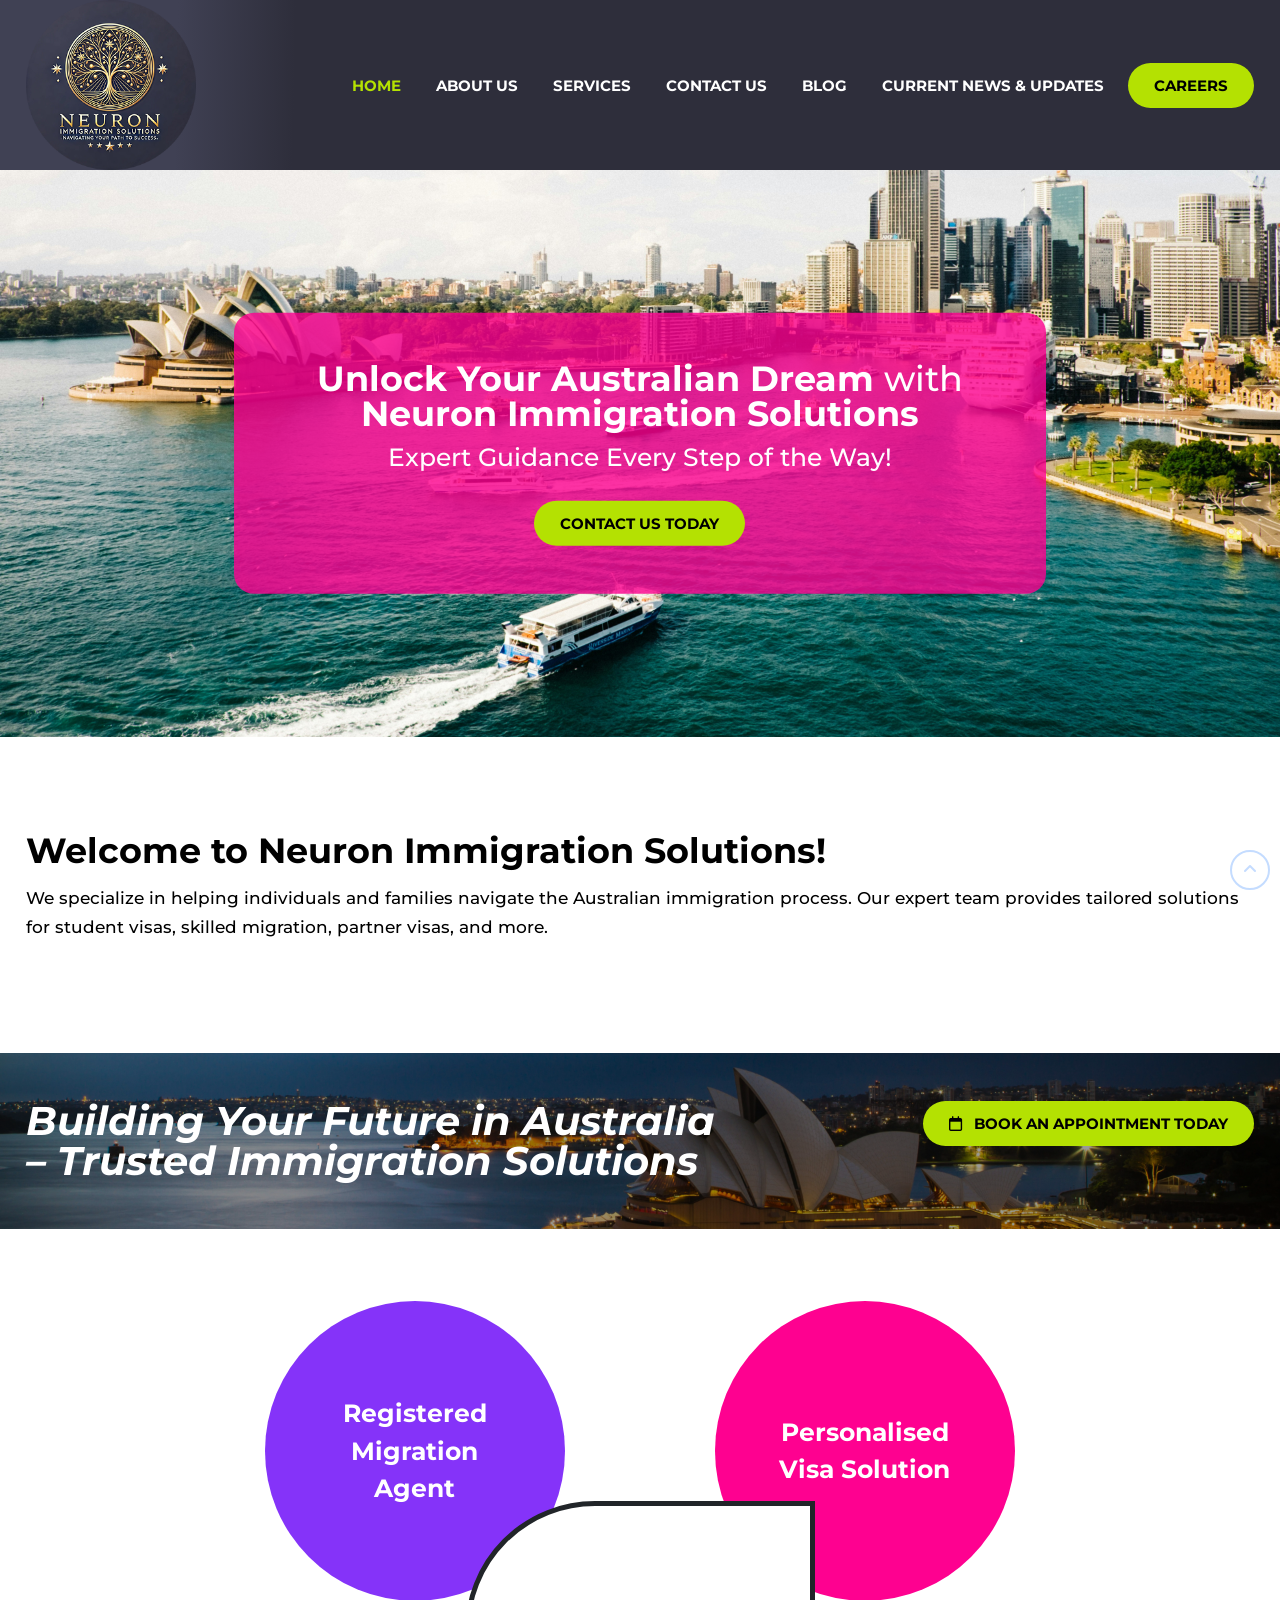
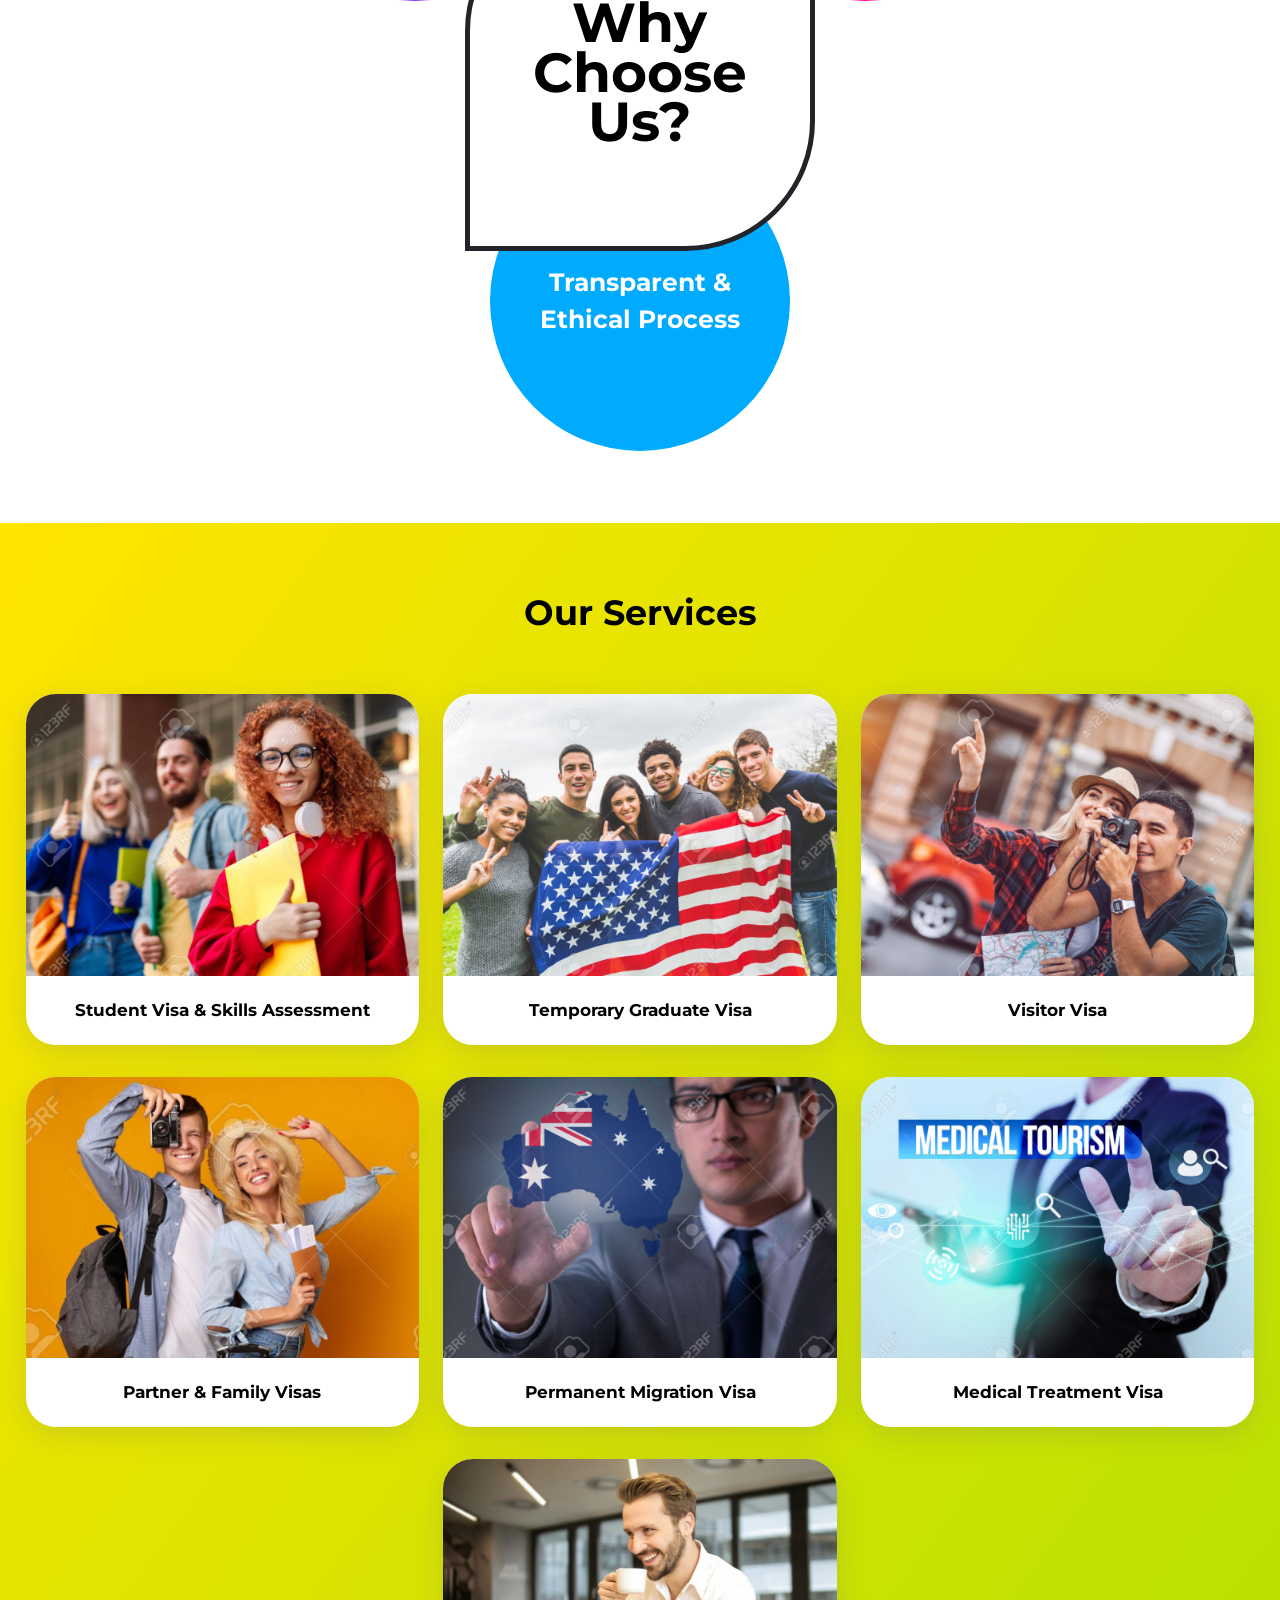
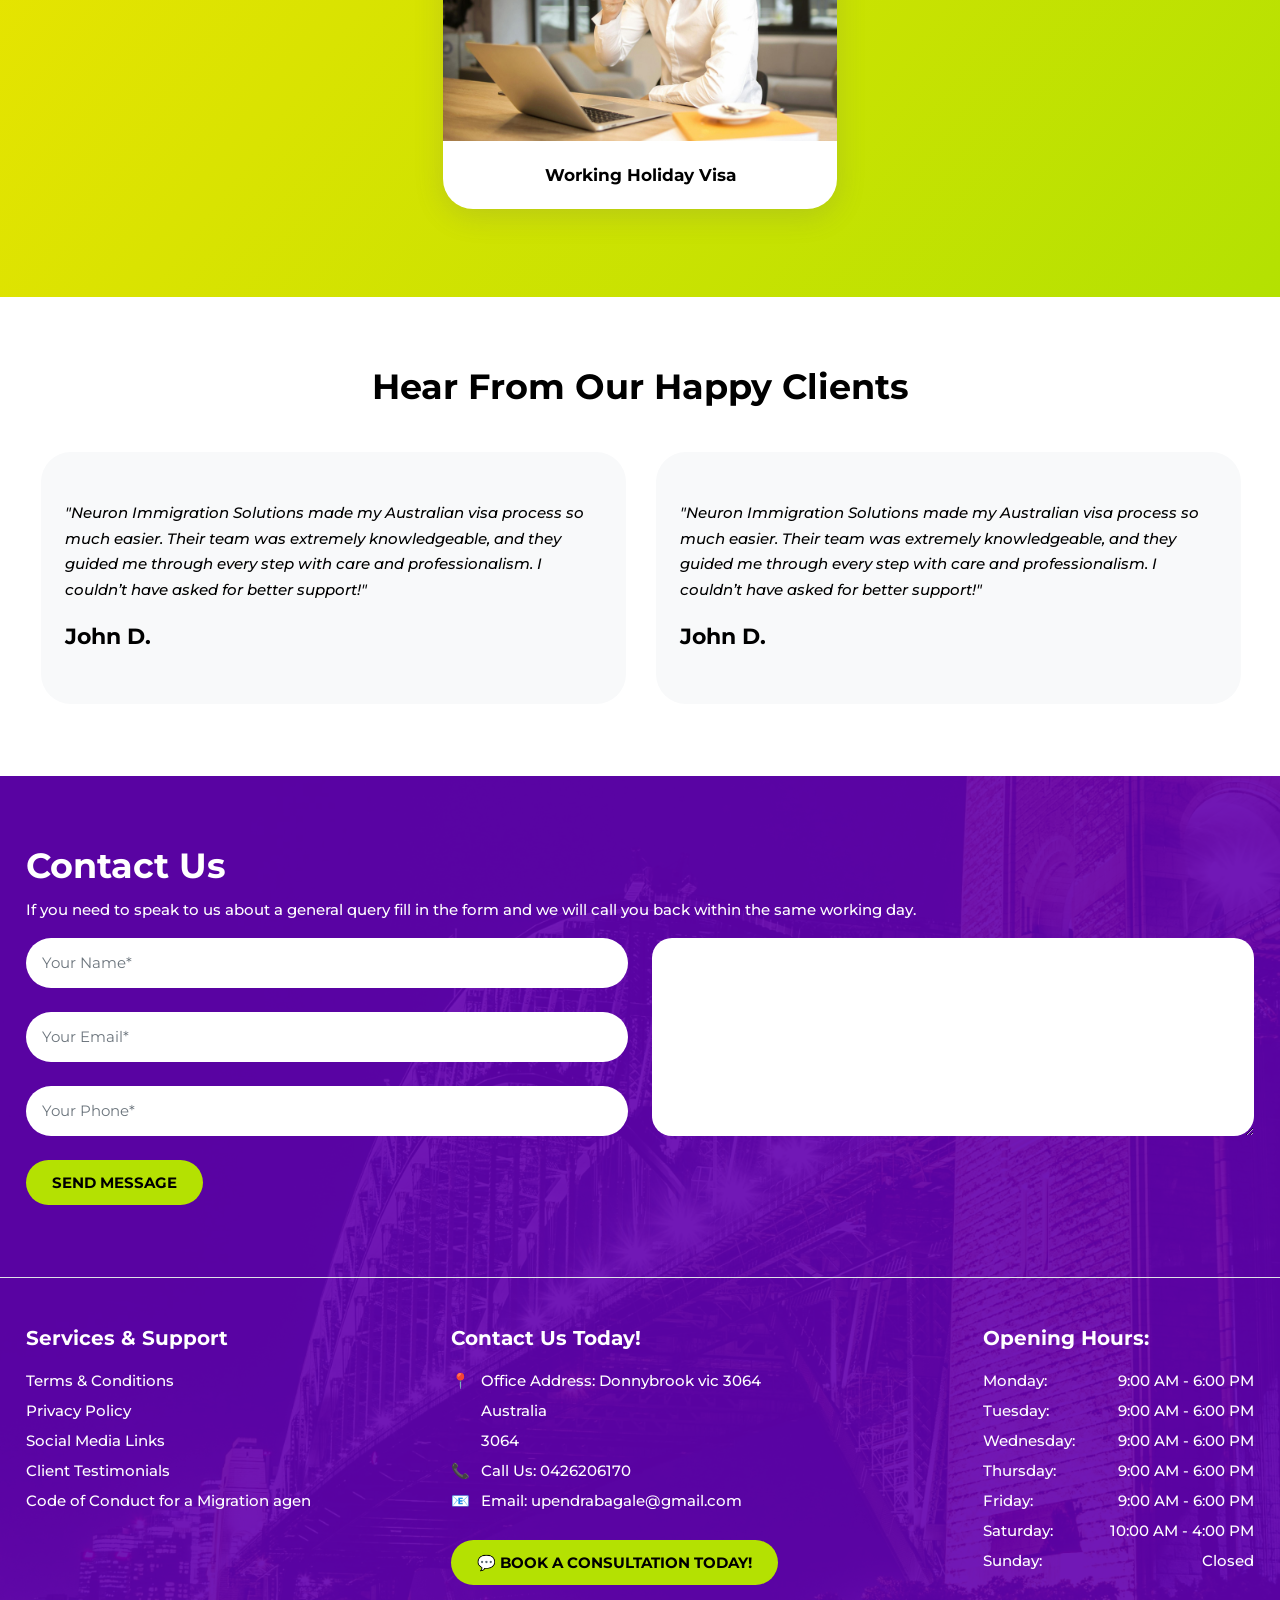
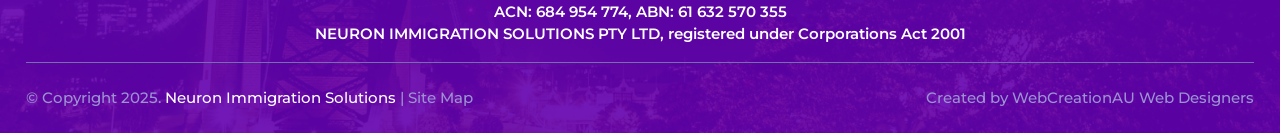
==== commit 16a184d4: "ADD" ====
--- a/index.html
+++ b/index.html
@@ -10,7 +10,7 @@
       <link rel="stylesheet" href="assets/css/animate.css">
       <link rel="stylesheet" href="assets/css/style.css" >
       <link rel="icon" type="image/icon" href="assets/images/favicon.png" >
-      <title>Neuron Immigration Solutions/title>
+      <title>Neuron Immigration Solutions/title></title>
    </head>
    <body>
       <button  onclick="topFunction()" id="ScrollToTop"  title="Go to top" style="display: inline-block;">
@@ -124,7 +124,7 @@
       <div class="welcome-sec py-5">
          <div class="container py-lg-5">
             <div class="welcome-wrap">
-               <div class="welcome-text">
+               <div class="welcome-text wow animate__fadeInUp">
                   <h2 class="h1 fw-700 text-black-50 mb-3">
                      Welcome to Neuron Immigration Solutions!
                   </h2>
@@ -141,13 +141,13 @@
             <div class="row justify-content-center">
                <div class="col-md-7">
                   <div class="appointment-text text-center text-md-start">
-                     <h2 class="fs-50 lh-1 fw-700 mb-0 text-white">
+                     <h2 class="fs-50 lh-1 fw-700 mb-0 text-white wow animate__fadeInUp">
                        <i> Building Your Future in Australia – Trusted Immigration Solutions</i>
                      </h2>
                   </div>
                </div>
                <div class="col-md-5 mt-4 mt-md-0">
-                  <div class="appointment-btn text-center text-md-end">
+                  <div class="appointment-btn text-center text-md-end wow animate__fadeInUp">
                      <a href="#" class="btn btn-warning">
                         <i class="fa-regular fa-calendar"></i>
                         &nbsp;
@@ -161,7 +161,7 @@
 
       <div class="choose-sec py-5">
          <div class="container py-lg-4">
-            <div class="choose-wrap d-flex justify-content-center mx-auto flex-wrap w-75 position-relative">
+            <div class="choose-wrap d-flex justify-content-center mx-auto flex-wrap w-75 position-relative wow animate__fadeInUp">
                <div class="choose-heading border-5 border border-dark d-flex justify-content-center align-items-center p-lg-5 p-4 bg-white position-absolute top-50 start-50 translate-middle">
                   <h2 class="fs-65 fw-700 lh-0-9 text-center">
                      Why Choose Us?
@@ -190,13 +190,13 @@
 
       <div class="services-sec py-5 bg-warning">
          <div class="container py-lg-4">
-            <div class="services-heading text-center">
+            <div class="services-heading text-center wow animate__fadeInUp">
                <h2 class=" h1 fw-700 mb-md-5 mb-4 ">
                   Our Services
                </h2>
             </div>
             <div class="row justify-content-center">
-               <div class="col-md-4 col-sm-6 my-3 ">
+               <div class="col-md-4 col-sm-6 my-3 wow animate__fadeInUp">
                   <div class="services-wrap bg-white overflow-hidden rounded-3">
                      <div class="services-img">
                         <img src="assets/images/services-img-1.jpg" alt="Services Img" class="img-fluid w-100 h-100 object-cover">
@@ -208,7 +208,7 @@
                      </div>
                   </div>
                </div>
-               <div class="col-md-4 col-sm-6 my-3 ">
+               <div class="col-md-4 col-sm-6 my-3 wow animate__fadeInUp">
                   <div class="services-wrap bg-white overflow-hidden rounded-3">
                      <div class="services-img">
                         <img src="assets/images/services-img-2.jpg" alt="Services Img" class="img-fluid w-100 h-100 object-cover">
@@ -220,7 +220,7 @@
                      </div>
                   </div>
                </div>
-               <div class="col-md-4 col-sm-6 my-3 ">
+               <div class="col-md-4 col-sm-6 my-3 wow animate__fadeInUp">
                   <div class="services-wrap bg-white overflow-hidden rounded-3">
                      <div class="services-img">
                         <img src="assets/images/services-img-3.jpg" alt="Services Img" class="img-fluid w-100 h-100 object-cover">
@@ -232,7 +232,7 @@
                      </div>
                   </div>
                </div>
-               <div class="col-md-4 col-sm-6 my-3 ">
+               <div class="col-md-4 col-sm-6 my-3 wow animate__fadeInUp">
                   <div class="services-wrap bg-white overflow-hidden rounded-3">
                      <div class="services-img">
                         <img src="assets/images/services-img-4.jpg" alt="Services Img" class="img-fluid w-100 h-100 object-cover">
@@ -244,7 +244,7 @@
                      </div>
                   </div>
                </div>
-               <div class="col-md-4 col-sm-6 my-3 ">
+               <div class="col-md-4 col-sm-6 my-3 wow animate__fadeInUp">
                   <div class="services-wrap bg-white overflow-hidden rounded-3">
                      <div class="services-img">
                         <img src="assets/images/services-img-5.jpg" alt="Services Img" class="img-fluid w-100 h-100 object-cover">
@@ -256,7 +256,7 @@
                      </div>
                   </div>
                </div>
-               <div class="col-md-4 col-sm-6 my-3 ">
+               <div class="col-md-4 col-sm-6 my-3 wow animate__fadeInUp">
                   <div class="services-wrap bg-white overflow-hidden rounded-3">
                      <div class="services-img">
                         <img src="assets/images/services-img-6.jpg" alt="Services Img" class="img-fluid w-100 h-100 object-cover">
@@ -268,7 +268,7 @@
                      </div>
                   </div>
                </div>
-               <div class="col-md-4 col-sm-6 my-3 ">
+               <div class="col-md-4 col-sm-6 my-3 wow animate__fadeInUp">
                   <div class="services-wrap bg-white overflow-hidden rounded-3">
                      <div class="services-img">
                         <img src="assets/images/services-img-7.jpg" alt="Services Img" class="img-fluid w-100 h-100 object-cover">
@@ -286,12 +286,12 @@
 
       <div class="testimonial-sec py-5 overflow-hidden">
          <div class="container py-lg-4">
-            <div class="testimonial-heading text-center">
+            <div class="testimonial-heading text-center wow animate__fadeInUp">
                <h2 class="h1 fw-700 mb-5">
                   Hear From Our Happy Clients
                </h2>
             </div>
-            <div class="testimonial-wrap">
+            <div class="testimonial-wrap wow animate__fadeInUp">
                <div class="testimonial-bx px-4 py-5 bg-light rounded-3">
                   <p class="fs-17 fw-500 lh-1-7 mb-4">
                      <i>
@@ -329,7 +329,7 @@
       <div class="marge-sec position-relative">
          <div class="contact-sec py-5 position-relative border-1 border-bottom">
             <div class="container py-lg-4">
-               <div class="contact-heading">
+               <div class="contact-heading wow animate__fadeInUp">
                   <h2 class="h1 fw-700 mb-3 text-white">
                      Contact Us
                   </h2>
@@ -338,7 +338,7 @@
                   </p>
                </div>
                <form>
-                  <div class="row">
+                  <div class="row wow animate__fadeInUp">
                      <div class="col-md-6">
                         <div class="form-group ">
                            <input type="text" placeholder="Your Name*" class="form-control rounded-pill border-0 fs-17 px-3">
@@ -371,8 +371,8 @@
          </div>
 
          <footer class="pt-5 position-relative">
-            <div class="container">
-               <div class="row gx-lg-5">
+            <div class="container ">
+               <div class="row gx-lg-5 wow animate__fadeInUp">
                   <div class="col-lg-4 col-md-6 my-4 my-lg-0">
                      <div class="footer-wrap text-center text-md-start">
                         <h4 class="fs-25 fw-700 text-white mb-3">
